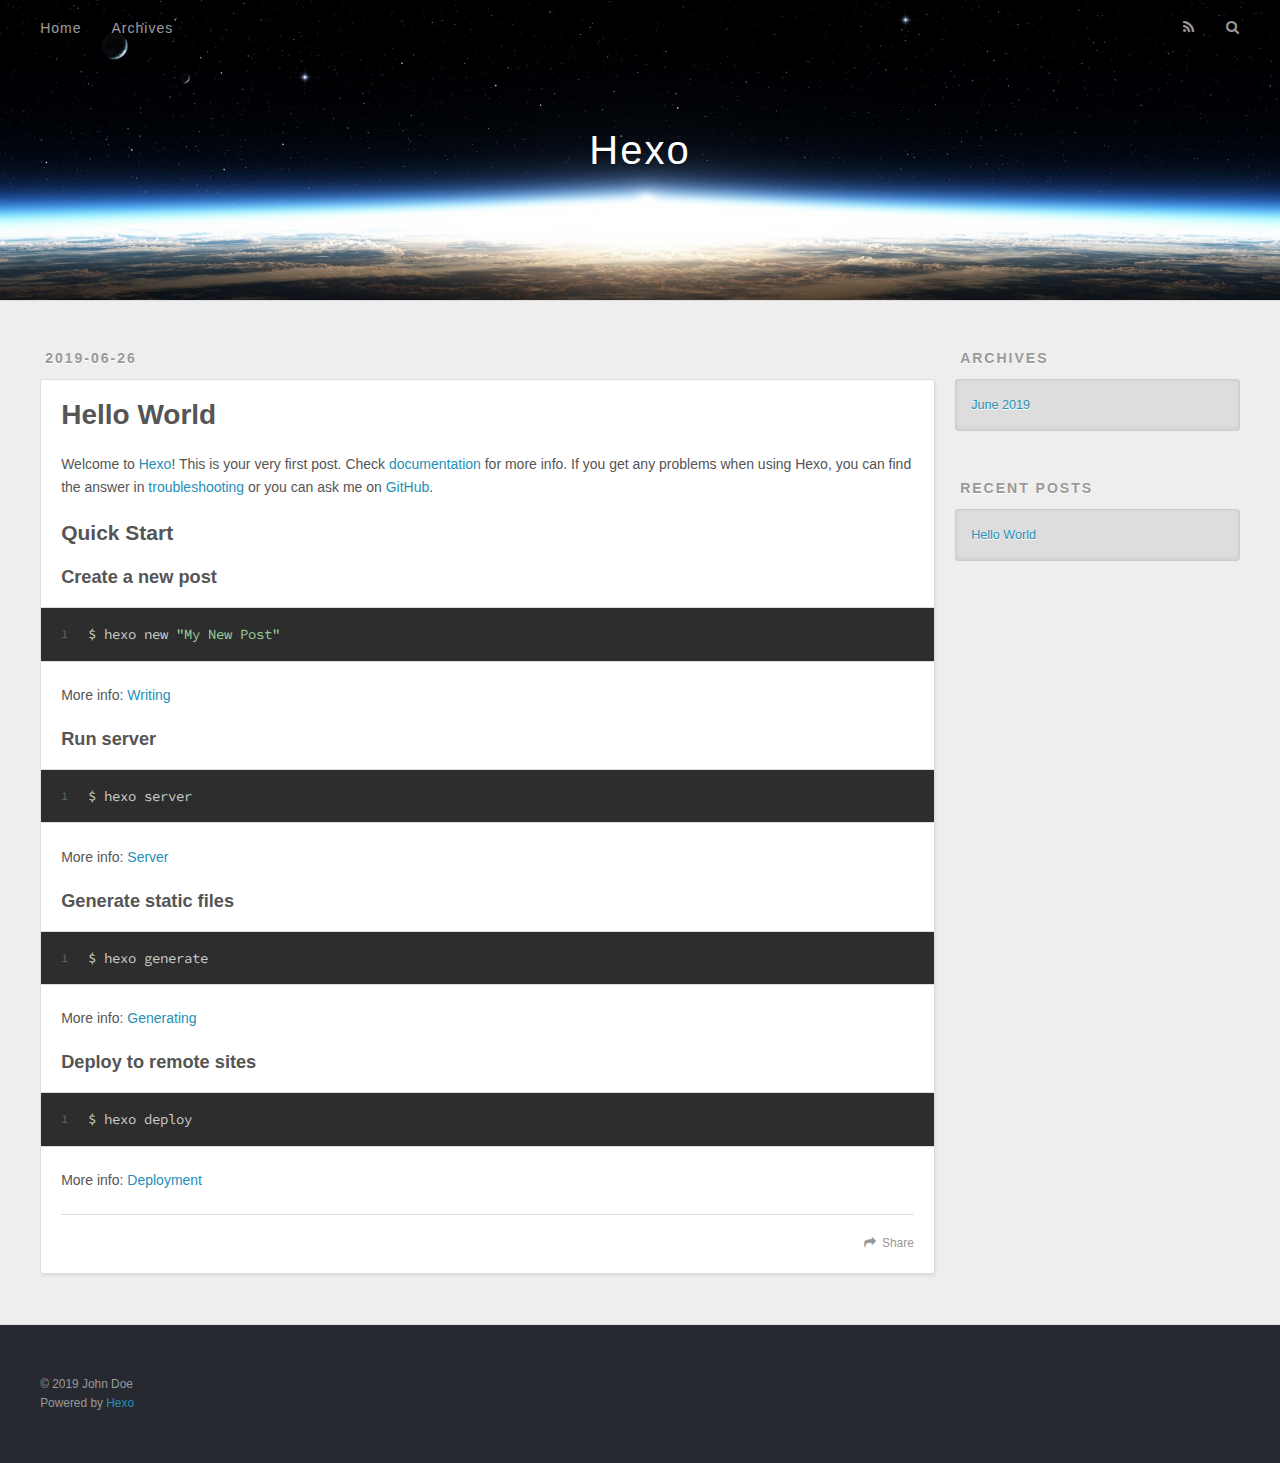
==== index.html @ 4a3d3d42 "Site updated: 2019-06-26 21:22:18" ====
<!DOCTYPE html>
<html>
<head><meta name="generator" content="Hexo 3.9.0">
  <meta charset="utf-8">
  

  
  <title>Hexo</title>
  <meta name="viewport" content="width=device-width, initial-scale=1, maximum-scale=1">
  <meta property="og:type" content="website">
<meta property="og:title" content="Hexo">
<meta property="og:url" content="http://yoursite.com/index.html">
<meta property="og:site_name" content="Hexo">
<meta property="og:locale" content="default">
<meta name="twitter:card" content="summary">
<meta name="twitter:title" content="Hexo">
  
    <link rel="alternate" href="/atom.xml" title="Hexo" type="application/atom+xml">
  
  
    <link rel="icon" href="/favicon.png">
  
  
    <link href="//fonts.googleapis.com/css?family=Source+Code+Pro" rel="stylesheet" type="text/css">
  
  <link rel="stylesheet" href="/css/style.css">
</head>
</html>
<body>
  <div id="container">
    <div id="wrap">
      <header id="header">
  <div id="banner"></div>
  <div id="header-outer" class="outer">
    <div id="header-title" class="inner">
      <h1 id="logo-wrap">
        <a href="/" id="logo">Hexo</a>
      </h1>
      
    </div>
    <div id="header-inner" class="inner">
      <nav id="main-nav">
        <a id="main-nav-toggle" class="nav-icon"></a>
        
          <a class="main-nav-link" href="/">Home</a>
        
          <a class="main-nav-link" href="/archives">Archives</a>
        
      </nav>
      <nav id="sub-nav">
        
          <a id="nav-rss-link" class="nav-icon" href="/atom.xml" title="RSS Feed"></a>
        
        <a id="nav-search-btn" class="nav-icon" title="Search"></a>
      </nav>
      <div id="search-form-wrap">
        <form action="//google.com/search" method="get" accept-charset="UTF-8" class="search-form"><input type="search" name="q" class="search-form-input" placeholder="Search"><button type="submit" class="search-form-submit">&#xF002;</button><input type="hidden" name="sitesearch" value="http://yoursite.com"></form>
      </div>
    </div>
  </div>
</header>
      <div class="outer">
        <section id="main">
  
    <article id="post-hello-world" class="article article-type-post" itemscope itemprop="blogPost">
  <div class="article-meta">
    <a href="/2019/06/26/hello-world/" class="article-date">
  <time datetime="2019-06-26T13:00:35.661Z" itemprop="datePublished">2019-06-26</time>
</a>
    
  </div>
  <div class="article-inner">
    
    
      <header class="article-header">
        
  
    <h1 itemprop="name">
      <a class="article-title" href="/2019/06/26/hello-world/">Hello World</a>
    </h1>
  

      </header>
    
    <div class="article-entry" itemprop="articleBody">
      
        <p>Welcome to <a href="https://hexo.io/" target="_blank" rel="noopener">Hexo</a>! This is your very first post. Check <a href="https://hexo.io/docs/" target="_blank" rel="noopener">documentation</a> for more info. If you get any problems when using Hexo, you can find the answer in <a href="https://hexo.io/docs/troubleshooting.html" target="_blank" rel="noopener">troubleshooting</a> or you can ask me on <a href="https://github.com/hexojs/hexo/issues" target="_blank" rel="noopener">GitHub</a>.</p>
<h2 id="Quick-Start"><a href="#Quick-Start" class="headerlink" title="Quick Start"></a>Quick Start</h2><h3 id="Create-a-new-post"><a href="#Create-a-new-post" class="headerlink" title="Create a new post"></a>Create a new post</h3><figure class="highlight bash"><table><tr><td class="gutter"><pre><span class="line">1</span><br></pre></td><td class="code"><pre><span class="line">$ hexo new <span class="string">"My New Post"</span></span><br></pre></td></tr></table></figure>

<p>More info: <a href="https://hexo.io/docs/writing.html" target="_blank" rel="noopener">Writing</a></p>
<h3 id="Run-server"><a href="#Run-server" class="headerlink" title="Run server"></a>Run server</h3><figure class="highlight bash"><table><tr><td class="gutter"><pre><span class="line">1</span><br></pre></td><td class="code"><pre><span class="line">$ hexo server</span><br></pre></td></tr></table></figure>

<p>More info: <a href="https://hexo.io/docs/server.html" target="_blank" rel="noopener">Server</a></p>
<h3 id="Generate-static-files"><a href="#Generate-static-files" class="headerlink" title="Generate static files"></a>Generate static files</h3><figure class="highlight bash"><table><tr><td class="gutter"><pre><span class="line">1</span><br></pre></td><td class="code"><pre><span class="line">$ hexo generate</span><br></pre></td></tr></table></figure>

<p>More info: <a href="https://hexo.io/docs/generating.html" target="_blank" rel="noopener">Generating</a></p>
<h3 id="Deploy-to-remote-sites"><a href="#Deploy-to-remote-sites" class="headerlink" title="Deploy to remote sites"></a>Deploy to remote sites</h3><figure class="highlight bash"><table><tr><td class="gutter"><pre><span class="line">1</span><br></pre></td><td class="code"><pre><span class="line">$ hexo deploy</span><br></pre></td></tr></table></figure>

<p>More info: <a href="https://hexo.io/docs/deployment.html" target="_blank" rel="noopener">Deployment</a></p>

      
    </div>
    <footer class="article-footer">
      <a data-url="http://yoursite.com/2019/06/26/hello-world/" data-id="cjxd935fo0000honh0cl2he5b" class="article-share-link">Share</a>
      
      
    </footer>
  </div>
  
</article>


  


</section>
        
          <aside id="sidebar">
  
    

  
    

  
    
  
    
  <div class="widget-wrap">
    <h3 class="widget-title">Archives</h3>
    <div class="widget">
      <ul class="archive-list"><li class="archive-list-item"><a class="archive-list-link" href="/archives/2019/06/">June 2019</a></li></ul>
    </div>
  </div>


  
    
  <div class="widget-wrap">
    <h3 class="widget-title">Recent Posts</h3>
    <div class="widget">
      <ul>
        
          <li>
            <a href="/2019/06/26/hello-world/">Hello World</a>
          </li>
        
      </ul>
    </div>
  </div>

  
</aside>
        
      </div>
      <footer id="footer">
  
  <div class="outer">
    <div id="footer-info" class="inner">
      &copy; 2019 John Doe<br>
      Powered by <a href="http://hexo.io/" target="_blank">Hexo</a>
    </div>
  </div>
</footer>
    </div>
    <nav id="mobile-nav">
  
    <a href="/" class="mobile-nav-link">Home</a>
  
    <a href="/archives" class="mobile-nav-link">Archives</a>
  
</nav>
    

<script src="//ajax.googleapis.com/ajax/libs/jquery/2.0.3/jquery.min.js"></script>


  <link rel="stylesheet" href="/fancybox/jquery.fancybox.css">
  <script src="/fancybox/jquery.fancybox.pack.js"></script>


<script src="/js/script.js"></script>



  </div>
</body>
</html>
---- css/style.css ----
body {
  width: 100%;
}
body:before,
body:after {
  content: "";
  display: table;
}
body:after {
  clear: both;
}
html,
body,
div,
span,
applet,
object,
iframe,
h1,
h2,
h3,
h4,
h5,
h6,
p,
blockquote,
pre,
a,
abbr,
acronym,
address,
big,
cite,
code,
del,
dfn,
em,
img,
ins,
kbd,
q,
s,
samp,
small,
strike,
strong,
sub,
sup,
tt,
var,
dl,
dt,
dd,
ol,
ul,
li,
fieldset,
form,
label,
legend,
table,
caption,
tbody,
tfoot,
thead,
tr,
th,
td {
  margin: 0;
  padding: 0;
  border: 0;
  outline: 0;
  font-weight: inherit;
  font-style: inherit;
  font-family: inherit;
  font-size: 100%;
  vertical-align: baseline;
}
body {
  line-height: 1;
  color: #000;
  background: #fff;
}
ol,
ul {
  list-style: none;
}
table {
  border-collapse: separate;
  border-spacing: 0;
  vertical-align: middle;
}
caption,
th,
td {
  text-align: left;
  font-weight: normal;
  vertical-align: middle;
}
a img {
  border: none;
}
input,
button {
  margin: 0;
  padding: 0;
}
input::-moz-focus-inner,
button::-moz-focus-inner {
  border: 0;
  padding: 0;
}
@font-face {
  font-family: FontAwesome;
  font-style: normal;
  font-weight: normal;
  src: url("fonts/fontawesome-webfont.eot?v=#4.0.3");
  src: url("fonts/fontawesome-webfont.eot?#iefix&v=#4.0.3") format("embedded-opentype"), url("fonts/fontawesome-webfont.woff?v=#4.0.3") format("woff"), url("fonts/fontawesome-webfont.ttf?v=#4.0.3") format("truetype"), url("fonts/fontawesome-webfont.svg#fontawesomeregular?v=#4.0.3") format("svg");
}
html,
body,
#container {
  height: 100%;
}
body {
  background: #eee;
  font: 14px -apple-system, BlinkMacSystemFont, "Segoe UI", "Roboto", "Oxygen", "Ubuntu", "Cantarell", "Fira Sans", "Droid Sans", "Helvetica Neue", sans-serif;
  -webkit-text-size-adjust: 100%;
}
.outer {
  max-width: 1220px;
  margin: 0 auto;
  padding: 0 20px;
}
.outer:before,
.outer:after {
  content: "";
  display: table;
}
.outer:after {
  clear: both;
}
.inner {
  display: inline;
  float: left;
  width: 98.33333333333333%;
  margin: 0 0.833333333333333%;
}
.left,
.alignleft {
  float: left;
}
.right,
.alignright {
  float: right;
}
.clear {
  clear: both;
}
#container {
  position: relative;
}
.mobile-nav-on {
  overflow: hidden;
}
#wrap {
  height: 100%;
  width: 100%;
  position: absolute;
  top: 0;
  left: 0;
  -webkit-transition: 0.2s ease-out;
  -moz-transition: 0.2s ease-out;
  -ms-transition: 0.2s ease-out;
  transition: 0.2s ease-out;
  z-index: 1;
  background: #eee;
}
.mobile-nav-on #wrap {
  left: 280px;
}
@media screen and (min-width: 768px) {
  #main {
    display: inline;
    float: left;
    width: 73.33333333333333%;
    margin: 0 0.833333333333333%;
  }
}
.article-date,
.article-category-link,
.archive-year,
.widget-title {
  text-decoration: none;
  text-transform: uppercase;
  letter-spacing: 2px;
  color: #999;
  margin-bottom: 1em;
  margin-left: 5px;
  line-height: 1em;
  text-shadow: 0 1px #fff;
  font-weight: bold;
}
.article-inner,
.archive-article-inner {
  background: #fff;
  -webkit-box-shadow: 1px 2px 3px #ddd;
  box-shadow: 1px 2px 3px #ddd;
  border: 1px solid #ddd;
  border-radius: 3px;
}
.article-entry h1,
.widget h1 {
  font-size: 2em;
}
.article-entry h2,
.widget h2 {
  font-size: 1.5em;
}
.article-entry h3,
.widget h3 {
  font-size: 1.3em;
}
.article-entry h4,
.widget h4 {
  font-size: 1.2em;
}
.article-entry h5,
.widget h5 {
  font-size: 1em;
}
.article-entry h6,
.widget h6 {
  font-size: 1em;
  color: #999;
}
.article-entry hr,
.widget hr {
  border: 1px dashed #ddd;
}
.article-entry strong,
.widget strong {
  font-weight: bold;
}
.article-entry em,
.widget em,
.article-entry cite,
.widget cite {
  font-style: italic;
}
.article-entry sup,
.widget sup,
.article-entry sub,
.widget sub {
  font-size: 0.75em;
  line-height: 0;
  position: relative;
  vertical-align: baseline;
}
.article-entry sup,
.widget sup {
  top: -0.5em;
}
.article-entry sub,
.widget sub {
  bottom: -0.2em;
}
.article-entry small,
.widget small {
  font-size: 0.85em;
}
.article-entry acronym,
.widget acronym,
.article-entry abbr,
.widget abbr {
  border-bottom: 1px dotted;
}
.article-entry ul,
.widget ul,
.article-entry ol,
.widget ol,
.article-entry dl,
.widget dl {
  margin: 0 20px;
  line-height: 1.6em;
}
.article-entry ul ul,
.widget ul ul,
.article-entry ol ul,
.widget ol ul,
.article-entry ul ol,
.widget ul ol,
.article-entry ol ol,
.widget ol ol {
  margin-top: 0;
  margin-bottom: 0;
}
.article-entry ul,
.widget ul {
  list-style: disc;
}
.article-entry ol,
.widget ol {
  list-style: decimal;
}
.article-entry dt,
.widget dt {
  font-weight: bold;
}
#header {
  height: 300px;
  position: relative;
  border-bottom: 1px solid #ddd;
}
#header:before,
#header:after {
  content: "";
  position: absolute;
  left: 0;
  right: 0;
  height: 40px;
}
#header:before {
  top: 0;
  background: -webkit-linear-gradient(rgba(0,0,0,0.2), transparent);
  background: -moz-linear-gradient(rgba(0,0,0,0.2), transparent);
  background: -ms-linear-gradient(rgba(0,0,0,0.2), transparent);
  background: linear-gradient(rgba(0,0,0,0.2), transparent);
}
#header:after {
  bottom: 0;
  background: -webkit-linear-gradient(transparent, rgba(0,0,0,0.2));
  background: -moz-linear-gradient(transparent, rgba(0,0,0,0.2));
  background: -ms-linear-gradient(transparent, rgba(0,0,0,0.2));
  background: linear-gradient(transparent, rgba(0,0,0,0.2));
}
#header-outer {
  height: 100%;
  position: relative;
}
#header-inner {
  position: relative;
  overflow: hidden;
}
#banner {
  position: absolute;
  top: 0;
  left: 0;
  width: 100%;
  height: 100%;
  background: url("images/banner.jpg") center #000;
  -webkit-background-size: cover;
  -moz-background-size: cover;
  background-size: cover;
  z-index: -1;
}
#header-title {
  text-align: center;
  height: 40px;
  position: absolute;
  top: 50%;
  left: 0;
  margin-top: -20px;
}
#logo,
#subtitle {
  text-decoration: none;
  color: #fff;
  font-weight: 300;
  text-shadow: 0 1px 4px rgba(0,0,0,0.3);
}
#logo {
  font-size: 40px;
  line-height: 40px;
  letter-spacing: 2px;
}
#subtitle {
  font-size: 16px;
  line-height: 16px;
  letter-spacing: 1px;
}
#subtitle-wrap {
  margin-top: 16px;
}
#main-nav {
  float: left;
  margin-left: -15px;
}
.nav-icon,
.main-nav-link {
  float: left;
  color: #fff;
  opacity: 0.6;
  text-decoration: none;
  text-shadow: 0 1px rgba(0,0,0,0.2);
  -webkit-transition: opacity 0.2s;
  -moz-transition: opacity 0.2s;
  -ms-transition: opacity 0.2s;
  transition: opacity 0.2s;
  display: block;
  padding: 20px 15px;
}
.nav-icon:hover,
.main-nav-link:hover {
  opacity: 1;
}
.nav-icon {
  font-family: FontAwesome;
  text-align: center;
  font-size: 14px;
  width: 14px;
  height: 14px;
  padding: 20px 15px;
  position: relative;
  cursor: pointer;
}
.main-nav-link {
  font-weight: 300;
  letter-spacing: 1px;
}
@media screen and (max-width: 479px) {
  .main-nav-link {
    display: none;
  }
}
#main-nav-toggle {
  display: none;
}
#main-nav-toggle:before {
  content: "\f0c9";
}
@media screen and (max-width: 479px) {
  #main-nav-toggle {
    display: block;
  }
}
#sub-nav {
  float: right;
  margin-right: -15px;
}
#nav-rss-link:before {
  content: "\f09e";
}
#nav-search-btn:before {
  content: "\f002";
}
#search-form-wrap {
  position: absolute;
  top: 15px;
  width: 150px;
  height: 30px;
  right: -150px;
  opacity: 0;
  -webkit-transition: 0.2s ease-out;
  -moz-transition: 0.2s ease-out;
  -ms-transition: 0.2s ease-out;
  transition: 0.2s ease-out;
}
#search-form-wrap.on {
  opacity: 1;
  right: 0;
}
@media screen and (max-width: 479px) {
  #search-form-wrap {
    width: 100%;
    right: -100%;
  }
}
.search-form {
  position: absolute;
  top: 0;
  left: 0;
  right: 0;
  background: #fff;
  padding: 5px 15px;
  border-radius: 15px;
  -webkit-box-shadow: 0 0 10px rgba(0,0,0,0.3);
  box-shadow: 0 0 10px rgba(0,0,0,0.3);
}
.search-form-input {
  border: none;
  background: none;
  color: #555;
  width: 100%;
  font: 13px -apple-system, BlinkMacSystemFont, "Segoe UI", "Roboto", "Oxygen", "Ubuntu", "Cantarell", "Fira Sans", "Droid Sans", "Helvetica Neue", sans-serif;
  outline: none;
}
.search-form-input::-webkit-search-results-decoration,
.search-form-input::-webkit-search-cancel-button {
  -webkit-appearance: none;
}
.search-form-submit {
  position: absolute;
  top: 50%;
  right: 10px;
  margin-top: -7px;
  font: 13px FontAwesome;
  border: none;
  background: none;
  color: #bbb;
  cursor: pointer;
}
.search-form-submit:hover,
.search-form-submit:focus {
  color: #777;
}
.article {
  margin: 50px 0;
}
.article-inner {
  overflow: hidden;
}
.article-meta:before,
.article-meta:after {
  content: "";
  display: table;
}
.article-meta:after {
  clear: both;
}
.article-date {
  float: left;
}
.article-category {
  float: left;
  line-height: 1em;
  color: #ccc;
  text-shadow: 0 1px #fff;
  margin-left: 8px;
}
.article-category:before {
  content: "\2022";
}
.article-category-link {
  margin: 0 12px 1em;
}
.article-header {
  padding: 20px 20px 0;
}
.article-title {
  text-decoration: none;
  font-size: 2em;
  font-weight: bold;
  color: #555;
  line-height: 1.1em;
  -webkit-transition: color 0.2s;
  -moz-transition: color 0.2s;
  -ms-transition: color 0.2s;
  transition: color 0.2s;
}
a.article-title:hover {
  color: #258fb8;
}
.article-entry {
  color: #555;
  padding: 0 20px;
}
.article-entry:before,
.article-entry:after {
  content: "";
  display: table;
}
.article-entry:after {
  clear: both;
}
.article-entry p,
.article-entry table {
  line-height: 1.6em;
  margin: 1.6em 0;
}
.article-entry h1,
.article-entry h2,
.article-entry h3,
.article-entry h4,
.article-entry h5,
.article-entry h6 {
  font-weight: bold;
}
.article-entry h1,
.article-entry h2,
.article-entry h3,
.article-entry h4,
.article-entry h5,
.article-entry h6 {
  line-height: 1.1em;
  margin: 1.1em 0;
}
.article-entry a {
  color: #258fb8;
  text-decoration: none;
}
.article-entry a:hover {
  text-decoration: underline;
}
.article-entry ul,
.article-entry ol,
.article-entry dl {
  margin-top: 1.6em;
  margin-bottom: 1.6em;
}
.article-entry img,
.article-entry video {
  max-width: 100%;
  height: auto;
  display: block;
  margin: auto;
}
.article-entry iframe {
  border: none;
}
.article-entry table {
  width: 100%;
  border-collapse: collapse;
  border-spacing: 0;
}
.article-entry th {
  font-weight: bold;
  border-bottom: 3px solid #ddd;
  padding-bottom: 0.5em;
}
.article-entry td {
  border-bottom: 1px solid #ddd;
  padding: 10px 0;
}
.article-entry blockquote {
  font-family: Georgia, "Times New Roman", serif;
  font-size: 1.4em;
  margin: 1.6em 20px;
  text-align: center;
}
.article-entry blockquote footer {
  font-size: 14px;
  margin: 1.6em 0;
  font-family: -apple-system, BlinkMacSystemFont, "Segoe UI", "Roboto", "Oxygen", "Ubuntu", "Cantarell", "Fira Sans", "Droid Sans", "Helvetica Neue", sans-serif;
}
.article-entry blockquote footer cite:before {
  content: "—";
  padding: 0 0.5em;
}
.article-entry .pullquote {
  text-align: left;
  width: 45%;
  margin: 0;
}
.article-entry .pullquote.left {
  margin-left: 0.5em;
  margin-right: 1em;
}
.article-entry .pullquote.right {
  margin-right: 0.5em;
  margin-left: 1em;
}
.article-entry .caption {
  color: #999;
  display: block;
  font-size: 0.9em;
  margin-top: 0.5em;
  position: relative;
  text-align: center;
}
.article-entry .video-container {
  position: relative;
  padding-top: 56.25%;
  height: 0;
  overflow: hidden;
}
.article-entry .video-container iframe,
.article-entry .video-container object,
.article-entry .video-container embed {
  position: absolute;
  top: 0;
  left: 0;
  width: 100%;
  height: 100%;
  margin-top: 0;
}
.article-more-link a {
  display: inline-block;
  line-height: 1em;
  padding: 6px 15px;
  border-radius: 15px;
  background: #eee;
  color: #999;
  text-shadow: 0 1px #fff;
  text-decoration: none;
}
.article-more-link a:hover {
  background: #258fb8;
  color: #fff;
  text-decoration: none;
  text-shadow: 0 1px #1e7293;
}
.article-footer {
  font-size: 0.85em;
  line-height: 1.6em;
  border-top: 1px solid #ddd;
  padding-top: 1.6em;
  margin: 0 20px 20px;
}
.article-footer:before,
.article-footer:after {
  content: "";
  display: table;
}
.article-footer:after {
  clear: both;
}
.article-footer a {
  color: #999;
  text-decoration: none;
}
.article-footer a:hover {
  color: #555;
}
.article-tag-list-item {
  float: left;
  margin-right: 10px;
}
.article-tag-list-link:before {
  content: "#";
}
.article-comment-link {
  float: right;
}
.article-comment-link:before {
  content: "\f075";
  font-family: FontAwesome;
  padding-right: 8px;
}
.article-share-link {
  cursor: pointer;
  float: right;
  margin-left: 20px;
}
.article-share-link:before {
  content: "\f064";
  font-family: FontAwesome;
  padding-right: 6px;
}
#article-nav {
  position: relative;
}
#article-nav:before,
#article-nav:after {
  content: "";
  display: table;
}
#article-nav:after {
  clear: both;
}
@media screen and (min-width: 768px) {
  #article-nav {
    margin: 50px 0;
  }
  #article-nav:before {
    width: 8px;
    height: 8px;
    position: absolute;
    top: 50%;
    left: 50%;
    margin-top: -4px;
    margin-left: -4px;
    content: "";
    border-radius: 50%;
    background: #ddd;
    -webkit-box-shadow: 0 1px 2px #fff;
    box-shadow: 0 1px 2px #fff;
  }
}
.article-nav-link-wrap {
  text-decoration: none;
  text-shadow: 0 1px #fff;
  color: #999;
  -webkit-box-sizing: border-box;
  -moz-box-sizing: border-box;
  box-sizing: border-box;
  margin-top: 50px;
  text-align: center;
  display: block;
}
.article-nav-link-wrap:hover {
  color: #555;
}
@media screen and (min-width: 768px) {
  .article-nav-link-wrap {
    width: 50%;
    margin-top: 0;
  }
}
@media screen and (min-width: 768px) {
  #article-nav-newer {
    float: left;
    text-align: right;
    padding-right: 20px;
  }
}
@media screen and (min-width: 768px) {
  #article-nav-older {
    float: right;
    text-align: left;
    padding-left: 20px;
  }
}
.article-nav-caption {
  text-transform: uppercase;
  letter-spacing: 2px;
  color: #ddd;
  line-height: 1em;
  font-weight: bold;
}
#article-nav-newer .article-nav-caption {
  margin-right: -2px;
}
.article-nav-title {
  font-size: 0.85em;
  line-height: 1.6em;
  margin-top: 0.5em;
}
.article-share-box {
  position: absolute;
  display: none;
  background: #fff;
  -webkit-box-shadow: 1px 2px 10px rgba(0,0,0,0.2);
  box-shadow: 1px 2px 10px rgba(0,0,0,0.2);
  border-radius: 3px;
  margin-left: -145px;
  overflow: hidden;
  z-index: 1;
}
.article-share-box.on {
  display: block;
}
.article-share-input {
  width: 100%;
  background: none;
  -webkit-box-sizing: border-box;
  -moz-box-sizing: border-box;
  box-sizing: border-box;
  font: 14px -apple-system, BlinkMacSystemFont, "Segoe UI", "Roboto", "Oxygen", "Ubuntu", "Cantarell", "Fira Sans", "Droid Sans", "Helvetica Neue", sans-serif;
  padding: 0 15px;
  color: #555;
  outline: none;
  border: 1px solid #ddd;
  border-radius: 3px 3px 0 0;
  height: 36px;
  line-height: 36px;
}
.article-share-links {
  background: #eee;
}
.article-share-links:before,
.article-share-links:after {
  content: "";
  display: table;
}
.article-share-links:after {
  clear: both;
}
.article-share-twitter,
.article-share-facebook,
.article-share-pinterest,
.article-share-google {
  width: 50px;
  height: 36px;
  display: block;
  float: left;
  position: relative;
  color: #999;
  text-shadow: 0 1px #fff;
}
.article-share-twitter:before,
.article-share-facebook:before,
.article-share-pinterest:before,
.article-share-google:before {
  font-size: 20px;
  font-family: FontAwesome;
  width: 20px;
  height: 20px;
  position: absolute;
  top: 50%;
  left: 50%;
  margin-top: -10px;
  margin-left: -10px;
  text-align: center;
}
.article-share-twitter:hover,
.article-share-facebook:hover,
.article-share-pinterest:hover,
.article-share-google:hover {
  color: #fff;
}
.article-share-twitter:before {
  content: "\f099";
}
.article-share-twitter:hover {
  background: #00aced;
  text-shadow: 0 1px #008abe;
}
.article-share-facebook:before {
  content: "\f09a";
}
.article-share-facebook:hover {
  background: #3b5998;
  text-shadow: 0 1px #2f477a;
}
.article-share-pinterest:before {
  content: "\f0d2";
}
.article-share-pinterest:hover {
  background: #cb2027;
  text-shadow: 0 1px #a21a1f;
}
.article-share-google:before {
  content: "\f0d5";
}
.article-share-google:hover {
  background: #dd4b39;
  text-shadow: 0 1px #be3221;
}
.article-gallery {
  background: #000;
  position: relative;
}
.article-gallery-photos {
  position: relative;
  overflow: hidden;
}
.article-gallery-img {
  display: none;
  max-width: 100%;
}
.article-gallery-img:first-child {
  display: block;
}
.article-gallery-img.loaded {
  position: absolute;
  display: block;
}
.article-gallery-img img {
  display: block;
  max-width: 100%;
  margin: 0 auto;
}
#comments {
  background: #fff;
  -webkit-box-shadow: 1px 2px 3px #ddd;
  box-shadow: 1px 2px 3px #ddd;
  padding: 20px;
  border: 1px solid #ddd;
  border-radius: 3px;
  margin: 50px 0;
}
#comments a {
  color: #258fb8;
}
.archives-wrap {
  margin: 50px 0;
}
.archives:before,
.archives:after {
  content: "";
  display: table;
}
.archives:after {
  clear: both;
}
.archive-year-wrap {
  margin-bottom: 1em;
}
.archives {
  -webkit-column-gap: 10px;
  -moz-column-gap: 10px;
  column-gap: 10px;
}
@media screen and (min-width: 480px) and (max-width: 767px) {
  .archives {
    -webkit-column-count: 2;
    -moz-column-count: 2;
    column-count: 2;
  }
}
@media screen and (min-width: 768px) {
  .archives {
    -webkit-column-count: 3;
    -moz-column-count: 3;
    column-count: 3;
  }
}
.archive-article {
  -webkit-column-break-inside: avoid;
  page-break-inside: avoid;
  overflow: hidden;
  break-inside: avoid-column;
}
.archive-article-inner {
  padding: 10px;
  margin-bottom: 15px;
}
.archive-article-title {
  text-decoration: none;
  font-weight: bold;
  color: #555;
  -webkit-transition: color 0.2s;
  -moz-transition: color 0.2s;
  -ms-transition: color 0.2s;
  transition: color 0.2s;
  line-height: 1.6em;
}
.archive-article-title:hover {
  color: #258fb8;
}
.archive-article-footer {
  margin-top: 1em;
}
.archive-article-date {
  color: #999;
  text-decoration: none;
  font-size: 0.85em;
  line-height: 1em;
  margin-bottom: 0.5em;
  display: block;
}
#page-nav {
  margin: 50px auto;
  background: #fff;
  -webkit-box-shadow: 1px 2px 3px #ddd;
  box-shadow: 1px 2px 3px #ddd;
  border: 1px solid #ddd;
  border-radius: 3px;
  text-align: center;
  color: #999;
  overflow: hidden;
}
#page-nav:before,
#page-nav:after {
  content: "";
  display: table;
}
#page-nav:after {
  clear: both;
}
#page-nav a,
#page-nav span {
  padding: 10px 20px;
  line-height: 1;
  height: 2ex;
}
#page-nav a {
  color: #999;
  text-decoration: none;
}
#page-nav a:hover {
  background: #999;
  color: #fff;
}
#page-nav .prev {
  float: left;
}
#page-nav .next {
  float: right;
}
#page-nav .page-number {
  display: inline-block;
}
@media screen and (max-width: 479px) {
  #page-nav .page-number {
    display: none;
  }
}
#page-nav .current {
  color: #555;
  font-weight: bold;
}
#page-nav .space {
  color: #ddd;
}
#footer {
  background: #262a30;
  padding: 50px 0;
  border-top: 1px solid #ddd;
  color: #999;
}
#footer a {
  color: #258fb8;
  text-decoration: none;
}
#footer a:hover {
  text-decoration: underline;
}
#footer-info {
  line-height: 1.6em;
  font-size: 0.85em;
}
.article-entry pre,
.article-entry .highlight {
  background: #2d2d2d;
  margin: 0 -20px;
  padding: 15px 20px;
  border-style: solid;
  border-color: #ddd;
  border-width: 1px 0;
  overflow: auto;
  color: #ccc;
  line-height: 22.400000000000002px;
}
.article-entry .highlight .gutter pre,
.article-entry .gist .gist-file .gist-data .line-numbers {
  color: #666;
  font-size: 0.85em;
}
.article-entry pre,
.article-entry code {
  font-family: "Source Code Pro", Consolas, Monaco, Menlo, Consolas, monospace;
}
.article-entry code {
  background: #eee;
  text-shadow: 0 1px #fff;
  padding: 0 0.3em;
}
.article-entry pre code {
  background: none;
  text-shadow: none;
  padding: 0;
}
.article-entry .highlight pre {
  border: none;
  margin: 0;
  padding: 0;
}
.article-entry .highlight table {
  margin: 0;
  width: auto;
}
.article-entry .highlight td {
  border: none;
  padding: 0;
}
.article-entry .highlight figcaption {
  font-size: 0.85em;
  color: #999;
  line-height: 1em;
  margin-bottom: 1em;
}
.article-entry .highlight figcaption:before,
.article-entry .highlight figcaption:after {
  content: "";
  display: table;
}
.article-entry .highlight figcaption:after {
  clear: both;
}
.article-entry .highlight figcaption a {
  float: right;
}
.article-entry .highlight .gutter pre {
  text-align: right;
  padding-right: 20px;
}
.article-entry .highlight .line {
  height: 22.400000000000002px;
}
.article-entry .highlight .line.marked {
  background: #515151;
}
.article-entry .gist {
  margin: 0 -20px;
  border-style: solid;
  border-color: #ddd;
  border-width: 1px 0;
  background: #2d2d2d;
  padding: 15px 20px 15px 0;
}
.article-entry .gist .gist-file {
  border: none;
  font-family: "Source Code Pro", Consolas, Monaco, Menlo, Consolas, monospace;
  margin: 0;
}
.article-entry .gist .gist-file .gist-data {
  background: none;
  border: none;
}
.article-entry .gist .gist-file .gist-data .line-numbers {
  background: none;
  border: none;
  padding: 0 20px 0 0;
}
.article-entry .gist .gist-file .gist-data .line-data {
  padding: 0 !important;
}
.article-entry .gist .gist-file .highlight {
  margin: 0;
  padding: 0;
  border: none;
}
.article-entry .gist .gist-file .gist-meta {
  background: #2d2d2d;
  color: #999;
  font: 0.85em -apple-system, BlinkMacSystemFont, "Segoe UI", "Roboto", "Oxygen", "Ubuntu", "Cantarell", "Fira Sans", "Droid Sans", "Helvetica Neue", sans-serif;
  text-shadow: 0 0;
  padding: 0;
  margin-top: 1em;
  margin-left: 20px;
}
.article-entry .gist .gist-file .gist-meta a {
  color: #258fb8;
  font-weight: normal;
}
.article-entry .gist .gist-file .gist-meta a:hover {
  text-decoration: underline;
}
pre .comment,
pre .title {
  color: #999;
}
pre .variable,
pre .attribute,
pre .tag,
pre .regexp,
pre .ruby .constant,
pre .xml .tag .title,
pre .xml .pi,
pre .xml .doctype,
pre .html .doctype,
pre .css .id,
pre .css .class,
pre .css .pseudo {
  color: #f2777a;
}
pre .number,
pre .preprocessor,
pre .built_in,
pre .literal,
pre .params,
pre .constant {
  color: #f99157;
}
pre .class,
pre .ruby .class .title,
pre .css .rules .attribute {
  color: #9c9;
}
pre .string,
pre .value,
pre .inheritance,
pre .header,
pre .ruby .symbol,
pre .xml .cdata {
  color: #9c9;
}
pre .css .hexcolor {
  color: #6cc;
}
pre .function,
pre .python .decorator,
pre .python .title,
pre .ruby .function .title,
pre .ruby .title .keyword,
pre .perl .sub,
pre .javascript .title,
pre .coffeescript .title {
  color: #69c;
}
pre .keyword,
pre .javascript .function {
  color: #c9c;
}
@media screen and (max-width: 479px) {
  #mobile-nav {
    position: absolute;
    top: 0;
    left: 0;
    width: 280px;
    height: 100%;
    background: #191919;
    border-right: 1px solid #fff;
  }
}
@media screen and (max-width: 479px) {
  .mobile-nav-link {
    display: block;
    color: #999;
    text-decoration: none;
    padding: 15px 20px;
    font-weight: bold;
  }
  .mobile-nav-link:hover {
    color: #fff;
  }
}
@media screen and (min-width: 768px) {
  #sidebar {
    display: inline;
    float: left;
    width: 23.333333333333332%;
    margin: 0 0.833333333333333%;
  }
}
.widget-wrap {
  margin: 50px 0;
}
.widget {
  color: #777;
  text-shadow: 0 1px #fff;
  background: #ddd;
  -webkit-box-shadow: 0 -1px 4px #ccc inset;
  box-shadow: 0 -1px 4px #ccc inset;
  border: 1px solid #ccc;
  padding: 15px;
  border-radius: 3px;
}
.widget a {
  color: #258fb8;
  text-decoration: none;
}
.widget a:hover {
  text-decoration: underline;
}
.widget ul ul,
.widget ol ul,
.widget dl ul,
.widget ul ol,
.widget ol ol,
.widget dl ol,
.widget ul dl,
.widget ol dl,
.widget dl dl {
  margin-left: 15px;
  list-style: disc;
}
.widget {
  line-height: 1.6em;
  word-wrap: break-word;
  font-size: 0.9em;
}
.widget ul,
.widget ol {
  list-style: none;
  margin: 0;
}
.widget ul ul,
.widget ol ul,
.widget ul ol,
.widget ol ol {
  margin: 0 20px;
}
.widget ul ul,
.widget ol ul {
  list-style: disc;
}
.widget ul ol,
.widget ol ol {
  list-style: decimal;
}
.category-list-count,
.tag-list-count,
.archive-list-count {
  padding-left: 5px;
  color: #999;
  font-size: 0.85em;
}
.category-list-count:before,
.tag-list-count:before,
.archive-list-count:before {
  content: "(";
}
.category-list-count:after,
.tag-list-count:after,
.archive-list-count:after {
  content: ")";
}
.tagcloud a {
  margin-right: 5px;
  display: inline-block;
}
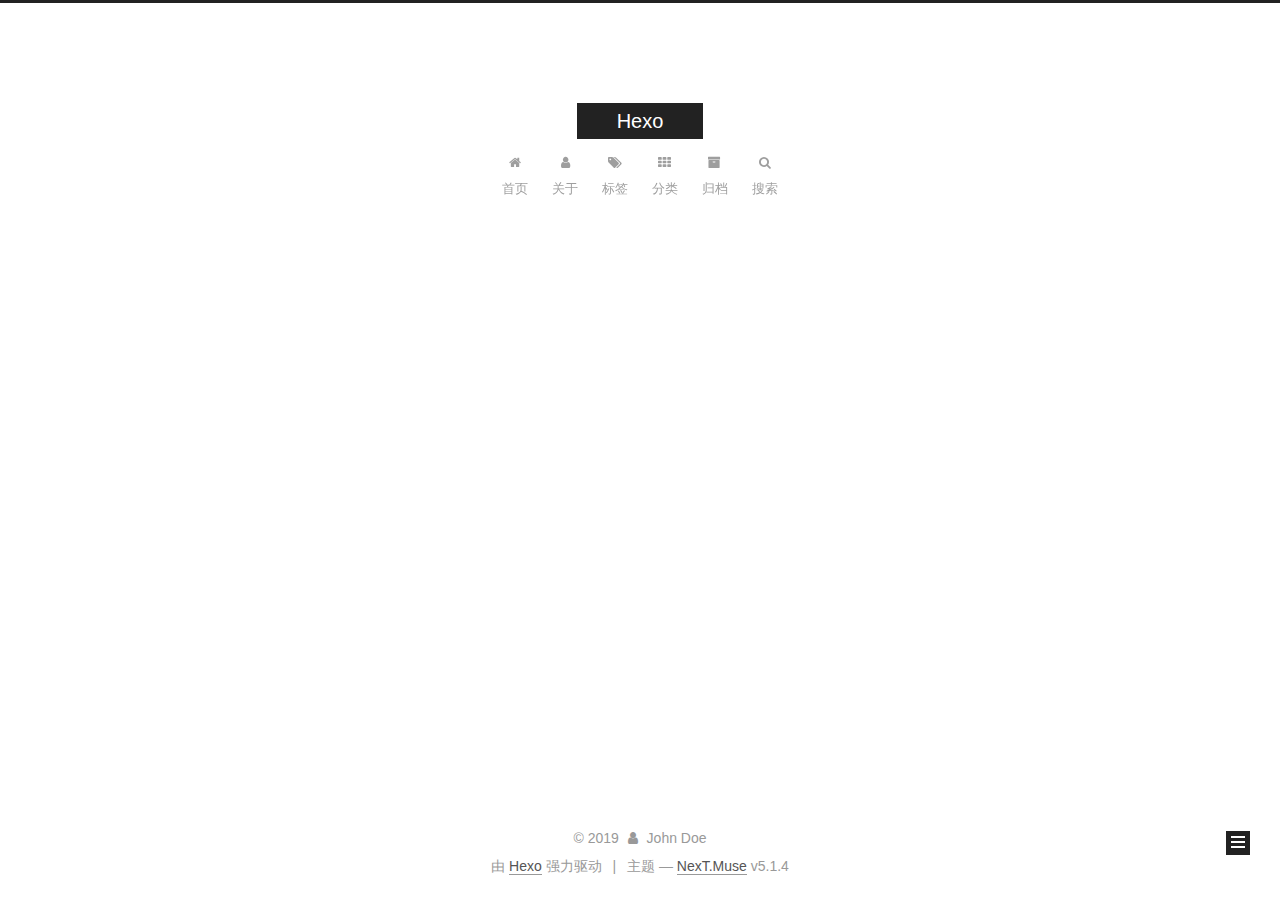
==== commit ae58520e: "Site updated: 2019-06-26 22:02:56" ====
--- a/index.html
+++ b/index.html
@@ -1,188 +1,995 @@
 <!DOCTYPE html>
-<html>
+
+
+
+  
+
+
+<html class="theme-next muse use-motion" lang="zh-Hans">
 <head><meta name="generator" content="Hexo 3.9.0">
-  <meta charset="utf-8">
-  
-
-  
-  <title>Hexo</title>
-  <meta name="viewport" content="width=device-width, initial-scale=1, maximum-scale=1">
-  <meta property="og:type" content="website">
+  <meta charset="UTF-8">
+<meta http-equiv="X-UA-Compatible" content="IE=edge">
+<meta name="viewport" content="width=device-width, initial-scale=1, maximum-scale=1">
+<meta name="theme-color" content="#222">
+
+
+
+
+
+
+
+
+
+<meta http-equiv="Cache-Control" content="no-transform">
+<meta http-equiv="Cache-Control" content="no-siteapp">
+
+
+
+
+
+
+
+
+
+
+
+
+
+
+
+
+  
+  
+  <link href="/lib/fancybox/source/jquery.fancybox.css?v=2.1.5" rel="stylesheet" type="text/css">
+
+
+
+
+
+
+
+<link href="/lib/font-awesome/css/font-awesome.min.css?v=4.6.2" rel="stylesheet" type="text/css">
+
+<link href="/css/main.css?v=5.1.4" rel="stylesheet" type="text/css">
+
+
+  <link rel="apple-touch-icon" sizes="180x180" href="/images/apple-touch-icon-next.png?v=5.1.4">
+
+
+  <link rel="icon" type="image/png" sizes="32x32" href="/images/favicon-32x32-next.png?v=5.1.4">
+
+
+  <link rel="icon" type="image/png" sizes="16x16" href="/images/favicon-16x16-next.png?v=5.1.4">
+
+
+  <link rel="mask-icon" href="/images/logo.svg?v=5.1.4" color="#222">
+
+
+
+
+
+  <meta name="keywords" content="Hexo, NexT">
+
+
+
+
+
+
+
+
+
+
+<meta property="og:type" content="website">
 <meta property="og:title" content="Hexo">
 <meta property="og:url" content="http://yoursite.com/index.html">
 <meta property="og:site_name" content="Hexo">
-<meta property="og:locale" content="default">
+<meta property="og:locale" content="zh-Hans">
 <meta name="twitter:card" content="summary">
 <meta name="twitter:title" content="Hexo">
-  
-    <link rel="alternate" href="/atom.xml" title="Hexo" type="application/atom+xml">
-  
-  
-    <link rel="icon" href="/favicon.png">
-  
-  
-    <link href="//fonts.googleapis.com/css?family=Source+Code+Pro" rel="stylesheet" type="text/css">
-  
-  <link rel="stylesheet" href="/css/style.css">
+
+
+
+<script type="text/javascript" id="hexo.configurations">
+  var NexT = window.NexT || {};
+  var CONFIG = {
+    root: '/',
+    scheme: 'Muse',
+    version: '5.1.4',
+    sidebar: {"position":"left","display":"post","offset":12,"b2t":false,"scrollpercent":false,"onmobile":false},
+    fancybox: true,
+    tabs: true,
+    motion: {"enable":true,"async":false,"transition":{"post_block":"fadeIn","post_header":"slideDownIn","post_body":"slideDownIn","coll_header":"slideLeftIn","sidebar":"slideUpIn"}},
+    duoshuo: {
+      userId: '0',
+      author: '博主'
+    },
+    algolia: {
+      applicationID: '',
+      apiKey: '',
+      indexName: '',
+      hits: {"per_page":10},
+      labels: {"input_placeholder":"Search for Posts","hits_empty":"We didn't find any results for the search: ${query}","hits_stats":"${hits} results found in ${time} ms"}
+    }
+  };
+</script>
+
+
+
+  <link rel="canonical" href="http://yoursite.com/">
+
+
+
+
+
+  <title>Hexo</title>
+  
+
+
+
+
+
+
+
+
 </head>
-</html>
-<body>
-  <div id="container">
-    <div id="wrap">
-      <header id="header">
-  <div id="banner"></div>
-  <div id="header-outer" class="outer">
-    <div id="header-title" class="inner">
-      <h1 id="logo-wrap">
-        <a href="/" id="logo">Hexo</a>
-      </h1>
-      
+
+<body itemscope itemtype="http://schema.org/WebPage" lang="zh-Hans">
+
+  
+  
+    
+  
+
+  <div class="container sidebar-position-left 
+  page-home">
+    <div class="headband"></div>
+
+    <header id="header" class="header" itemscope itemtype="http://schema.org/WPHeader">
+      <div class="header-inner"><div class="site-brand-wrapper">
+  <div class="site-meta ">
+    
+
+    <div class="custom-logo-site-title">
+      <a href="/" class="brand" rel="start">
+        <span class="logo-line-before"><i></i></span>
+        <span class="site-title">Hexo</span>
+        <span class="logo-line-after"><i></i></span>
+      </a>
     </div>
-    <div id="header-inner" class="inner">
-      <nav id="main-nav">
-        <a id="main-nav-toggle" class="nav-icon"></a>
-        
-          <a class="main-nav-link" href="/">Home</a>
-        
-          <a class="main-nav-link" href="/archives">Archives</a>
-        
-      </nav>
-      <nav id="sub-nav">
-        
-          <a id="nav-rss-link" class="nav-icon" href="/atom.xml" title="RSS Feed"></a>
-        
-        <a id="nav-search-btn" class="nav-icon" title="Search"></a>
-      </nav>
-      <div id="search-form-wrap">
-        <form action="//google.com/search" method="get" accept-charset="UTF-8" class="search-form"><input type="search" name="q" class="search-form-input" placeholder="Search"><button type="submit" class="search-form-submit">&#xF002;</button><input type="hidden" name="sitesearch" value="http://yoursite.com"></form>
-      </div>
+      
+        <p class="site-subtitle"></p>
+      
+  </div>
+
+  <div class="site-nav-toggle">
+    <button>
+      <span class="btn-bar"></span>
+      <span class="btn-bar"></span>
+      <span class="btn-bar"></span>
+    </button>
+  </div>
+</div>
+
+<nav class="site-nav">
+  
+
+  
+    <ul id="menu" class="menu">
+      
+        
+        <li class="menu-item menu-item-home">
+          <a href="/" rel="section">
+            
+              <i class="menu-item-icon fa fa-fw fa-home"></i> <br>
+            
+            首页
+          </a>
+        </li>
+      
+        
+        <li class="menu-item menu-item-about">
+          <a href="/about/" rel="section">
+            
+              <i class="menu-item-icon fa fa-fw fa-user"></i> <br>
+            
+            关于
+          </a>
+        </li>
+      
+        
+        <li class="menu-item menu-item-tags">
+          <a href="/tags/" rel="section">
+            
+              <i class="menu-item-icon fa fa-fw fa-tags"></i> <br>
+            
+            标签
+          </a>
+        </li>
+      
+        
+        <li class="menu-item menu-item-categories">
+          <a href="/categories/" rel="section">
+            
+              <i class="menu-item-icon fa fa-fw fa-th"></i> <br>
+            
+            分类
+          </a>
+        </li>
+      
+        
+        <li class="menu-item menu-item-archives">
+          <a href="/archives/" rel="section">
+            
+              <i class="menu-item-icon fa fa-fw fa-archive"></i> <br>
+            
+            归档
+          </a>
+        </li>
+      
+
+      
+        <li class="menu-item menu-item-search">
+          
+            <a href="javascript:;" class="popup-trigger">
+          
+            
+              <i class="menu-item-icon fa fa-search fa-fw"></i> <br>
+            
+            搜索
+          </a>
+        </li>
+      
+    </ul>
+  
+
+  
+    <div class="site-search">
+      
+  <div class="popup search-popup local-search-popup">
+  <div class="local-search-header clearfix">
+    <span class="search-icon">
+      <i class="fa fa-search"></i>
+    </span>
+    <span class="popup-btn-close">
+      <i class="fa fa-times-circle"></i>
+    </span>
+    <div class="local-search-input-wrapper">
+      <input autocomplete="off" placeholder="搜索..." spellcheck="false" type="text" id="local-search-input">
     </div>
   </div>
-</header>
-      <div class="outer">
-        <section id="main">
-  
-    <article id="post-hello-world" class="article article-type-post" itemscope itemprop="blogPost">
-  <div class="article-meta">
-    <a href="/2019/06/26/hello-world/" class="article-date">
-  <time datetime="2019-06-26T13:00:35.661Z" itemprop="datePublished">2019-06-26</time>
-</a>
-    
-  </div>
-  <div class="article-inner">
-    
-    
-      <header class="article-header">
-        
-  
-    <h1 itemprop="name">
-      <a class="article-title" href="/2019/06/26/hello-world/">Hello World</a>
-    </h1>
-  
-
+  <div id="local-search-result"></div>
+</div>
+
+
+
+    </div>
+  
+</nav>
+
+
+
+ </div>
+    </header>
+
+    <main id="main" class="main">
+      <div class="main-inner">
+        <div class="content-wrap">
+          <div id="content" class="content">
+            
+  <section id="posts" class="posts-expand">
+    
+      
+
+  
+
+  
+  
+  
+
+  <article class="post post-type-normal" itemscope itemtype="http://schema.org/Article">
+  
+  
+  
+  <div class="post-block">
+    <link itemprop="mainEntityOfPage" href="http://yoursite.com/2019/06/26/hello-world/">
+
+    <span hidden itemprop="author" itemscope itemtype="http://schema.org/Person">
+      <meta itemprop="name" content="John Doe">
+      <meta itemprop="description" content>
+      <meta itemprop="image" content="/images/avatar.png">
+    </span>
+
+    <span hidden itemprop="publisher" itemscope itemtype="http://schema.org/Organization">
+      <meta itemprop="name" content="Hexo">
+    </span>
+
+    
+      <header class="post-header">
+
+        
+        
+          <h1 class="post-title" itemprop="name headline">
+                
+                <a class="post-title-link" href="/2019/06/26/hello-world/" itemprop="url">Hello World</a></h1>
+        
+
+        <div class="post-meta">
+          <span class="post-time">
+            
+              <span class="post-meta-item-icon">
+                <i class="fa fa-calendar-o"></i>
+              </span>
+              
+                <span class="post-meta-item-text">发表于</span>
+              
+              <time title="创建于" itemprop="dateCreated datePublished" datetime="2019-06-26T21:00:35+08:00">
+                2019-06-26
+              </time>
+            
+
+            
+
+            
+          </span>
+
+          
+
+          
+            
+          
+
+          
+          
+
+          
+
+          
+
+          
+
+        </div>
       </header>
     
-    <div class="article-entry" itemprop="articleBody">
-      
-        <p>Welcome to <a href="https://hexo.io/" target="_blank" rel="noopener">Hexo</a>! This is your very first post. Check <a href="https://hexo.io/docs/" target="_blank" rel="noopener">documentation</a> for more info. If you get any problems when using Hexo, you can find the answer in <a href="https://hexo.io/docs/troubleshooting.html" target="_blank" rel="noopener">troubleshooting</a> or you can ask me on <a href="https://github.com/hexojs/hexo/issues" target="_blank" rel="noopener">GitHub</a>.</p>
-<h2 id="Quick-Start"><a href="#Quick-Start" class="headerlink" title="Quick Start"></a>Quick Start</h2><h3 id="Create-a-new-post"><a href="#Create-a-new-post" class="headerlink" title="Create a new post"></a>Create a new post</h3><figure class="highlight bash"><table><tr><td class="gutter"><pre><span class="line">1</span><br></pre></td><td class="code"><pre><span class="line">$ hexo new <span class="string">"My New Post"</span></span><br></pre></td></tr></table></figure>
-
-<p>More info: <a href="https://hexo.io/docs/writing.html" target="_blank" rel="noopener">Writing</a></p>
-<h3 id="Run-server"><a href="#Run-server" class="headerlink" title="Run server"></a>Run server</h3><figure class="highlight bash"><table><tr><td class="gutter"><pre><span class="line">1</span><br></pre></td><td class="code"><pre><span class="line">$ hexo server</span><br></pre></td></tr></table></figure>
-
-<p>More info: <a href="https://hexo.io/docs/server.html" target="_blank" rel="noopener">Server</a></p>
-<h3 id="Generate-static-files"><a href="#Generate-static-files" class="headerlink" title="Generate static files"></a>Generate static files</h3><figure class="highlight bash"><table><tr><td class="gutter"><pre><span class="line">1</span><br></pre></td><td class="code"><pre><span class="line">$ hexo generate</span><br></pre></td></tr></table></figure>
-
-<p>More info: <a href="https://hexo.io/docs/generating.html" target="_blank" rel="noopener">Generating</a></p>
-<h3 id="Deploy-to-remote-sites"><a href="#Deploy-to-remote-sites" class="headerlink" title="Deploy to remote sites"></a>Deploy to remote sites</h3><figure class="highlight bash"><table><tr><td class="gutter"><pre><span class="line">1</span><br></pre></td><td class="code"><pre><span class="line">$ hexo deploy</span><br></pre></td></tr></table></figure>
-
-<p>More info: <a href="https://hexo.io/docs/deployment.html" target="_blank" rel="noopener">Deployment</a></p>
-
+
+    
+    
+    
+    <div class="post-body" itemprop="articleBody">
+
+      
+      
+
+      
+        
+          
+          Welcome to Hexo! This is your very first post. Check documentation for more info. If you get any problems when using Hexo, you can find the answer in 
+          ...
+          <!--noindex-->
+          <div class="post-button text-center">
+            <a class="btn" href="/2019/06/26/hello-world/#more" rel="contents">
+              阅读全文 &raquo;
+            </a>
+          </div>
+          <!--/noindex-->
+        
       
     </div>
-    <footer class="article-footer">
-      <a data-url="http://yoursite.com/2019/06/26/hello-world/" data-id="cjxd935fo0000honh0cl2he5b" class="article-share-link">Share</a>
-      
+    
+    
+    
+
+    
+
+    
+
+    
+
+    <footer class="post-footer">
+      
+
+      
+
+      
+
+      
+      
+        <div class="post-eof"></div>
       
     </footer>
   </div>
   
-</article>
-
-
-  
-
-
-</section>
-        
-          <aside id="sidebar">
-  
-    
-
-  
-    
-
-  
-    
-  
-    
-  <div class="widget-wrap">
-    <h3 class="widget-title">Archives</h3>
-    <div class="widget">
-      <ul class="archive-list"><li class="archive-list-item"><a class="archive-list-link" href="/archives/2019/06/">June 2019</a></li></ul>
+  
+  
+  </article>
+
+
+    
+  </section>
+
+  
+
+
+          </div>
+          
+
+
+          
+
+        </div>
+        
+          
+  
+  <div class="sidebar-toggle">
+    <div class="sidebar-toggle-line-wrap">
+      <span class="sidebar-toggle-line sidebar-toggle-line-first"></span>
+      <span class="sidebar-toggle-line sidebar-toggle-line-middle"></span>
+      <span class="sidebar-toggle-line sidebar-toggle-line-last"></span>
     </div>
   </div>
 
-
-  
-    
-  <div class="widget-wrap">
-    <h3 class="widget-title">Recent Posts</h3>
-    <div class="widget">
-      <ul>
-        
-          <li>
-            <a href="/2019/06/26/hello-world/">Hello World</a>
-          </li>
-        
-      </ul>
+  <aside id="sidebar" class="sidebar">
+    
+    <div class="sidebar-inner">
+
+      
+
+      
+
+      <section class="site-overview-wrap sidebar-panel sidebar-panel-active">
+        <div class="site-overview">
+          <div class="site-author motion-element" itemprop="author" itemscope itemtype="http://schema.org/Person">
+            
+              <img class="site-author-image" itemprop="image" src="/images/avatar.png" alt="John Doe">
+            
+              <p class="site-author-name" itemprop="name">John Doe</p>
+              <p class="site-description motion-element" itemprop="description"></p>
+          </div>
+
+          <nav class="site-state motion-element">
+
+            
+              <div class="site-state-item site-state-posts">
+              
+                <a href="/archives/">
+              
+                  <span class="site-state-item-count">1</span>
+                  <span class="site-state-item-name">日志</span>
+                </a>
+              </div>
+            
+
+            
+
+            
+
+          </nav>
+
+          
+
+          
+
+          
+          
+
+          
+          
+
+          
+
+        </div>
+      </section>
+
+      
+
+      
+
     </div>
+  </aside>
+
+
+        
+      </div>
+    </main>
+
+    <footer id="footer" class="footer">
+      <div class="footer-inner">
+        <div class="copyright">&copy; <span itemprop="copyrightYear">2019</span>
+  <span class="with-love">
+    <i class="fa fa-user"></i>
+  </span>
+  <span class="author" itemprop="copyrightHolder">John Doe</span>
+
+  
+</div>
+
+
+  <div class="powered-by">由 <a class="theme-link" target="_blank" href="https://hexo.io">Hexo</a> 强力驱动</div>
+
+
+
+  <span class="post-meta-divider">|</span>
+
+
+
+  <div class="theme-info">主题 &mdash; <a class="theme-link" target="_blank" href="https://github.com/iissnan/hexo-theme-next">NexT.Muse</a> v5.1.4</div>
+
+
+
+
+        
+
+
+
+
+
+
+
+        
+      </div>
+    </footer>
+
+    
+      <div class="back-to-top">
+        <i class="fa fa-arrow-up"></i>
+        
+      </div>
+    
+
+    
+
   </div>
 
   
-</aside>
-        
-      </div>
-      <footer id="footer">
-  
-  <div class="outer">
-    <div id="footer-info" class="inner">
-      &copy; 2019 John Doe<br>
-      Powered by <a href="http://hexo.io/" target="_blank">Hexo</a>
-    </div>
-  </div>
-</footer>
-    </div>
-    <nav id="mobile-nav">
-  
-    <a href="/" class="mobile-nav-link">Home</a>
-  
-    <a href="/archives" class="mobile-nav-link">Archives</a>
-  
-</nav>
-    
-
-<script src="//ajax.googleapis.com/ajax/libs/jquery/2.0.3/jquery.min.js"></script>
-
-
-  <link rel="stylesheet" href="/fancybox/jquery.fancybox.css">
-  <script src="/fancybox/jquery.fancybox.pack.js"></script>
-
-
-<script src="/js/script.js"></script>
-
-
-
-  </div>
+
+<script type="text/javascript">
+  if (Object.prototype.toString.call(window.Promise) !== '[object Function]') {
+    window.Promise = null;
+  }
+</script>
+
+
+
+
+
+
+
+
+
+  
+
+
+
+
+
+
+
+
+
+
+
+
+  
+  
+    <script type="text/javascript" src="/lib/jquery/index.js?v=2.1.3"></script>
+  
+
+  
+  
+    <script type="text/javascript" src="/lib/fastclick/lib/fastclick.min.js?v=1.0.6"></script>
+  
+
+  
+  
+    <script type="text/javascript" src="/lib/jquery_lazyload/jquery.lazyload.js?v=1.9.7"></script>
+  
+
+  
+  
+    <script type="text/javascript" src="/lib/velocity/velocity.min.js?v=1.2.1"></script>
+  
+
+  
+  
+    <script type="text/javascript" src="/lib/velocity/velocity.ui.min.js?v=1.2.1"></script>
+  
+
+  
+  
+    <script type="text/javascript" src="/lib/fancybox/source/jquery.fancybox.pack.js?v=2.1.5"></script>
+  
+
+
+  
+
+
+  <script type="text/javascript" src="/js/src/utils.js?v=5.1.4"></script>
+
+  <script type="text/javascript" src="/js/src/motion.js?v=5.1.4"></script>
+
+
+
+  
+  
+
+  
+
+  
+
+
+  <script type="text/javascript" src="/js/src/bootstrap.js?v=5.1.4"></script>
+
+
+
+  
+
+
+  
+
+
+
+
+	
+
+
+
+
+
+  
+
+
+
+
+
+  
+
+
+
+
+
+
+
+
+
+
+
+
+  
+
+  <script type="text/javascript">
+    // Popup Window;
+    var isfetched = false;
+    var isXml = true;
+    // Search DB path;
+    var search_path = "search.xml";
+    if (search_path.length === 0) {
+      search_path = "search.xml";
+    } else if (/json$/i.test(search_path)) {
+      isXml = false;
+    }
+    var path = "/" + search_path;
+    // monitor main search box;
+
+    var onPopupClose = function (e) {
+      $('.popup').hide();
+      $('#local-search-input').val('');
+      $('.search-result-list').remove();
+      $('#no-result').remove();
+      $(".local-search-pop-overlay").remove();
+      $('body').css('overflow', '');
+    }
+
+    function proceedsearch() {
+      $("body")
+        .append('<div class="search-popup-overlay local-search-pop-overlay"></div>')
+        .css('overflow', 'hidden');
+      $('.search-popup-overlay').click(onPopupClose);
+      $('.popup').toggle();
+      var $localSearchInput = $('#local-search-input');
+      $localSearchInput.attr("autocapitalize", "none");
+      $localSearchInput.attr("autocorrect", "off");
+      $localSearchInput.focus();
+    }
+
+    // search function;
+    var searchFunc = function(path, search_id, content_id) {
+      'use strict';
+
+      // start loading animation
+      $("body")
+        .append('<div class="search-popup-overlay local-search-pop-overlay">' +
+          '<div id="search-loading-icon">' +
+          '<i class="fa fa-spinner fa-pulse fa-5x fa-fw"></i>' +
+          '</div>' +
+          '</div>')
+        .css('overflow', 'hidden');
+      $("#search-loading-icon").css('margin', '20% auto 0 auto').css('text-align', 'center');
+
+      $.ajax({
+        url: path,
+        dataType: isXml ? "xml" : "json",
+        async: true,
+        success: function(res) {
+          // get the contents from search data
+          isfetched = true;
+          $('.popup').detach().appendTo('.header-inner');
+          var datas = isXml ? $("entry", res).map(function() {
+            return {
+              title: $("title", this).text(),
+              content: $("content",this).text(),
+              url: $("url" , this).text()
+            };
+          }).get() : res;
+          var input = document.getElementById(search_id);
+          var resultContent = document.getElementById(content_id);
+          var inputEventFunction = function() {
+            var searchText = input.value.trim().toLowerCase();
+            var keywords = searchText.split(/[\s\-]+/);
+            if (keywords.length > 1) {
+              keywords.push(searchText);
+            }
+            var resultItems = [];
+            if (searchText.length > 0) {
+              // perform local searching
+              datas.forEach(function(data) {
+                var isMatch = false;
+                var hitCount = 0;
+                var searchTextCount = 0;
+                var title = data.title.trim();
+                var titleInLowerCase = title.toLowerCase();
+                var content = data.content.trim().replace(/<[^>]+>/g,"");
+                var contentInLowerCase = content.toLowerCase();
+                var articleUrl = decodeURIComponent(data.url);
+                var indexOfTitle = [];
+                var indexOfContent = [];
+                // only match articles with not empty titles
+                if(title != '') {
+                  keywords.forEach(function(keyword) {
+                    function getIndexByWord(word, text, caseSensitive) {
+                      var wordLen = word.length;
+                      if (wordLen === 0) {
+                        return [];
+                      }
+                      var startPosition = 0, position = [], index = [];
+                      if (!caseSensitive) {
+                        text = text.toLowerCase();
+                        word = word.toLowerCase();
+                      }
+                      while ((position = text.indexOf(word, startPosition)) > -1) {
+                        index.push({position: position, word: word});
+                        startPosition = position + wordLen;
+                      }
+                      return index;
+                    }
+
+                    indexOfTitle = indexOfTitle.concat(getIndexByWord(keyword, titleInLowerCase, false));
+                    indexOfContent = indexOfContent.concat(getIndexByWord(keyword, contentInLowerCase, false));
+                  });
+                  if (indexOfTitle.length > 0 || indexOfContent.length > 0) {
+                    isMatch = true;
+                    hitCount = indexOfTitle.length + indexOfContent.length;
+                  }
+                }
+
+                // show search results
+
+                if (isMatch) {
+                  // sort index by position of keyword
+
+                  [indexOfTitle, indexOfContent].forEach(function (index) {
+                    index.sort(function (itemLeft, itemRight) {
+                      if (itemRight.position !== itemLeft.position) {
+                        return itemRight.position - itemLeft.position;
+                      } else {
+                        return itemLeft.word.length - itemRight.word.length;
+                      }
+                    });
+                  });
+
+                  // merge hits into slices
+
+                  function mergeIntoSlice(text, start, end, index) {
+                    var item = index[index.length - 1];
+                    var position = item.position;
+                    var word = item.word;
+                    var hits = [];
+                    var searchTextCountInSlice = 0;
+                    while (position + word.length <= end && index.length != 0) {
+                      if (word === searchText) {
+                        searchTextCountInSlice++;
+                      }
+                      hits.push({position: position, length: word.length});
+                      var wordEnd = position + word.length;
+
+                      // move to next position of hit
+
+                      index.pop();
+                      while (index.length != 0) {
+                        item = index[index.length - 1];
+                        position = item.position;
+                        word = item.word;
+                        if (wordEnd > position) {
+                          index.pop();
+                        } else {
+                          break;
+                        }
+                      }
+                    }
+                    searchTextCount += searchTextCountInSlice;
+                    return {
+                      hits: hits,
+                      start: start,
+                      end: end,
+                      searchTextCount: searchTextCountInSlice
+                    };
+                  }
+
+                  var slicesOfTitle = [];
+                  if (indexOfTitle.length != 0) {
+                    slicesOfTitle.push(mergeIntoSlice(title, 0, title.length, indexOfTitle));
+                  }
+
+                  var slicesOfContent = [];
+                  while (indexOfContent.length != 0) {
+                    var item = indexOfContent[indexOfContent.length - 1];
+                    var position = item.position;
+                    var word = item.word;
+                    // cut out 100 characters
+                    var start = position - 20;
+                    var end = position + 80;
+                    if(start < 0){
+                      start = 0;
+                    }
+                    if (end < position + word.length) {
+                      end = position + word.length;
+                    }
+                    if(end > content.length){
+                      end = content.length;
+                    }
+                    slicesOfContent.push(mergeIntoSlice(content, start, end, indexOfContent));
+                  }
+
+                  // sort slices in content by search text's count and hits' count
+
+                  slicesOfContent.sort(function (sliceLeft, sliceRight) {
+                    if (sliceLeft.searchTextCount !== sliceRight.searchTextCount) {
+                      return sliceRight.searchTextCount - sliceLeft.searchTextCount;
+                    } else if (sliceLeft.hits.length !== sliceRight.hits.length) {
+                      return sliceRight.hits.length - sliceLeft.hits.length;
+                    } else {
+                      return sliceLeft.start - sliceRight.start;
+                    }
+                  });
+
+                  // select top N slices in content
+
+                  var upperBound = parseInt('1');
+                  if (upperBound >= 0) {
+                    slicesOfContent = slicesOfContent.slice(0, upperBound);
+                  }
+
+                  // highlight title and content
+
+                  function highlightKeyword(text, slice) {
+                    var result = '';
+                    var prevEnd = slice.start;
+                    slice.hits.forEach(function (hit) {
+                      result += text.substring(prevEnd, hit.position);
+                      var end = hit.position + hit.length;
+                      result += '<b class="search-keyword">' + text.substring(hit.position, end) + '</b>';
+                      prevEnd = end;
+                    });
+                    result += text.substring(prevEnd, slice.end);
+                    return result;
+                  }
+
+                  var resultItem = '';
+
+                  if (slicesOfTitle.length != 0) {
+                    resultItem += "<li><a href='" + articleUrl + "' class='search-result-title'>" + highlightKeyword(title, slicesOfTitle[0]) + "</a>";
+                  } else {
+                    resultItem += "<li><a href='" + articleUrl + "' class='search-result-title'>" + title + "</a>";
+                  }
+
+                  slicesOfContent.forEach(function (slice) {
+                    resultItem += "<a href='" + articleUrl + "'>" +
+                      "<p class=\"search-result\">" + highlightKeyword(content, slice) +
+                      "...</p>" + "</a>";
+                  });
+
+                  resultItem += "</li>";
+                  resultItems.push({
+                    item: resultItem,
+                    searchTextCount: searchTextCount,
+                    hitCount: hitCount,
+                    id: resultItems.length
+                  });
+                }
+              })
+            };
+            if (keywords.length === 1 && keywords[0] === "") {
+              resultContent.innerHTML = '<div id="no-result"><i class="fa fa-search fa-5x" /></div>'
+            } else if (resultItems.length === 0) {
+              resultContent.innerHTML = '<div id="no-result"><i class="fa fa-frown-o fa-5x" /></div>'
+            } else {
+              resultItems.sort(function (resultLeft, resultRight) {
+                if (resultLeft.searchTextCount !== resultRight.searchTextCount) {
+                  return resultRight.searchTextCount - resultLeft.searchTextCount;
+                } else if (resultLeft.hitCount !== resultRight.hitCount) {
+                  return resultRight.hitCount - resultLeft.hitCount;
+                } else {
+                  return resultRight.id - resultLeft.id;
+                }
+              });
+              var searchResultList = '<ul class=\"search-result-list\">';
+              resultItems.forEach(function (result) {
+                searchResultList += result.item;
+              })
+              searchResultList += "</ul>";
+              resultContent.innerHTML = searchResultList;
+            }
+          }
+
+          if ('auto' === 'auto') {
+            input.addEventListener('input', inputEventFunction);
+          } else {
+            $('.search-icon').click(inputEventFunction);
+            input.addEventListener('keypress', function (event) {
+              if (event.keyCode === 13) {
+                inputEventFunction();
+              }
+            });
+          }
+
+          // remove loading animation
+          $(".local-search-pop-overlay").remove();
+          $('body').css('overflow', '');
+
+          proceedsearch();
+        }
+      });
+    }
+
+    // handle and trigger popup window;
+    $('.popup-trigger').click(function(e) {
+      e.stopPropagation();
+      if (isfetched === false) {
+        searchFunc(path, 'local-search-input', 'local-search-result');
+      } else {
+        proceedsearch();
+      };
+    });
+
+    $('.popup-btn-close').click(onPopupClose);
+    $('.popup').click(function(e){
+      e.stopPropagation();
+    });
+    $(document).on('keyup', function (event) {
+      var shouldDismissSearchPopup = event.which === 27 &&
+        $('.search-popup').is(':visible');
+      if (shouldDismissSearchPopup) {
+        onPopupClose();
+      }
+    });
+  </script>
+
+
+
+
+
+  
+
+  
+
+  
+
+  
+  
+
+  
+
+  
+
+  
+
 </body>
-</html>+</html>
--- a/css/main.css
+++ b/css/main.css
@@ -0,0 +1,2662 @@
+/* normalize.css v3.0.2 | MIT License | git.io/normalize */
+html {
+  font-family: sans-serif; /* 1 */
+  -ms-text-size-adjust: 100%; /* 2 */
+  -webkit-text-size-adjust: 100%; /* 2 */
+}
+body {
+  margin: 0;
+}
+article,
+aside,
+details,
+figcaption,
+figure,
+footer,
+header,
+hgroup,
+main,
+menu,
+nav,
+section,
+summary {
+  display: block;
+}
+audio,
+canvas,
+progress,
+video {
+  display: inline-block; /* 1 */
+  vertical-align: baseline; /* 2 */
+}
+audio:not([controls]) {
+  display: none;
+  height: 0;
+}
+[hidden],
+template {
+  display: none;
+}
+a {
+  background-color: transparent;
+}
+a:active,
+a:hover {
+  outline: 0;
+}
+abbr[title] {
+  border-bottom: 1px dotted;
+}
+b,
+strong {
+  font-weight: bold;
+}
+dfn {
+  font-style: italic;
+}
+h1 {
+  font-size: 2em;
+  margin: 0.67em 0;
+}
+mark {
+  background: #ff0;
+  color: #000;
+}
+small {
+  font-size: 80%;
+}
+sub,
+sup {
+  font-size: 75%;
+  line-height: 0;
+  position: relative;
+  vertical-align: baseline;
+}
+sup {
+  top: -0.5em;
+}
+sub {
+  bottom: -0.25em;
+}
+img {
+  border: 0;
+}
+svg:not(:root) {
+  overflow: hidden;
+}
+figure {
+  margin: 1em 40px;
+}
+hr {
+  -moz-box-sizing: content-box;
+  box-sizing: content-box;
+  height: 0;
+}
+pre {
+  overflow: auto;
+}
+code,
+kbd,
+pre,
+samp {
+  font-family: monospace, monospace;
+  font-size: 1em;
+}
+button,
+input,
+optgroup,
+select,
+textarea {
+  color: inherit; /* 1 */
+  font: inherit; /* 2 */
+  margin: 0; /* 3 */
+}
+button {
+  overflow: visible;
+}
+button,
+select {
+  text-transform: none;
+}
+button,
+html input[type="button"],
+input[type="reset"],
+input[type="submit"] {
+  -webkit-appearance: button; /* 2 */
+  cursor: pointer; /* 3 */
+}
+button[disabled],
+html input[disabled] {
+  cursor: default;
+}
+button::-moz-focus-inner,
+input::-moz-focus-inner {
+  border: 0;
+  padding: 0;
+}
+input {
+  line-height: normal;
+}
+input[type="checkbox"],
+input[type="radio"] {
+  box-sizing: border-box; /* 1 */
+  padding: 0; /* 2 */
+}
+input[type="number"]::-webkit-inner-spin-button,
+input[type="number"]::-webkit-outer-spin-button {
+  height: auto;
+}
+input[type="search"] {
+  -webkit-appearance: textfield; /* 1 */
+  -moz-box-sizing: content-box;
+  -webkit-box-sizing: content-box; /* 2 */
+  box-sizing: content-box;
+}
+input[type="search"]::-webkit-search-cancel-button,
+input[type="search"]::-webkit-search-decoration {
+  -webkit-appearance: none;
+}
+fieldset {
+  border: 1px solid #c0c0c0;
+  margin: 0 2px;
+  padding: 0.35em 0.625em 0.75em;
+}
+legend {
+  border: 0; /* 1 */
+  padding: 0; /* 2 */
+}
+textarea {
+  overflow: auto;
+}
+optgroup {
+  font-weight: bold;
+}
+table {
+  border-collapse: collapse;
+  border-spacing: 0;
+}
+td,
+th {
+  padding: 0;
+}
+::selection {
+  background: #262a30;
+  color: #fff;
+}
+body {
+  position: relative;
+  font-family: 'Lato', "PingFang SC", "Microsoft YaHei", sans-serif;
+  font-size: 14px;
+  line-height: 2;
+  color: #555;
+  background: #fff;
+}
+@media (max-width: 767px) {
+  body {
+    padding-right: 0 !important;
+  }
+}
+@media (min-width: 768px) and (max-width: 991px) {
+  body {
+    padding-right: 0 !important;
+  }
+}
+@media (min-width: 1600px) {
+  body {
+    font-size: 16px;
+  }
+}
+h1,
+h2,
+h3,
+h4,
+h5,
+h6 {
+  margin: 0;
+  padding: 0;
+  font-weight: bold;
+  line-height: 1.5;
+  font-family: 'Lato', "PingFang SC", "Microsoft YaHei", sans-serif;
+}
+h2,
+h3,
+h4,
+h5,
+h6 {
+  margin: 20px 0 15px;
+}
+h1 {
+  font-size: 22px;
+}
+@media (max-width: 767px) {
+  h1 {
+    font-size: 18px;
+  }
+}
+h2 {
+  font-size: 20px;
+}
+@media (max-width: 767px) {
+  h2 {
+    font-size: 16px;
+  }
+}
+h3 {
+  font-size: 18px;
+}
+@media (max-width: 767px) {
+  h3 {
+    font-size: 14px;
+  }
+}
+h4 {
+  font-size: 16px;
+}
+@media (max-width: 767px) {
+  h4 {
+    font-size: 12px;
+  }
+}
+h5 {
+  font-size: 14px;
+}
+@media (max-width: 767px) {
+  h5 {
+    font-size: 10px;
+  }
+}
+h6 {
+  font-size: 12px;
+}
+@media (max-width: 767px) {
+  h6 {
+    font-size: 8px;
+  }
+}
+p {
+  margin: 0 0 20px 0;
+}
+a {
+  color: #555;
+  text-decoration: none;
+  outline: none;
+  border-bottom: 1px solid #999;
+  word-wrap: break-word;
+}
+a:hover {
+  color: #222;
+  border-bottom-color: #222;
+}
+blockquote {
+  margin: 0;
+  padding: 0;
+}
+img {
+  display: block;
+  margin: auto;
+  max-width: 100%;
+  height: auto;
+}
+hr {
+  margin: 40px 0;
+  height: 3px;
+  border: none;
+  background-color: #ddd;
+  background-image: repeating-linear-gradient(-45deg, #fff, #fff 4px, transparent 4px, transparent 8px);
+}
+blockquote {
+  padding: 0 15px;
+  color: #666;
+  border-left: 4px solid #ddd;
+}
+blockquote cite::before {
+  content: "-";
+  padding: 0 5px;
+}
+dt {
+  font-weight: 700;
+}
+dd {
+  margin: 0;
+  padding: 0;
+}
+kbd {
+  border: 1px solid #ccc;
+  border-radius: 0.2em;
+  box-shadow: 0.1em 0.1em 0.2em rgba(0,0,0,0.1);
+  background-color: #f9f9f9;
+  font-family: inherit;
+  background-image: -webkit-linear-gradient(top, #eee, #fff, #eee);
+  padding: 0.1em 0.3em;
+  white-space: nowrap;
+}
+.text-left {
+  text-align: left;
+}
+.text-center {
+  text-align: center;
+}
+.text-right {
+  text-align: right;
+}
+.text-justify {
+  text-align: justify;
+}
+.text-nowrap {
+  white-space: nowrap;
+}
+.text-lowercase {
+  text-transform: lowercase;
+}
+.text-uppercase {
+  text-transform: uppercase;
+}
+.text-capitalize {
+  text-transform: capitalize;
+}
+.center-block {
+  display: block;
+  margin-left: auto;
+  margin-right: auto;
+}
+.clearfix:before,
+.clearfix:after {
+  content: " ";
+  display: table;
+}
+.clearfix:after {
+  clear: both;
+}
+.pullquote {
+  width: 45%;
+}
+.pullquote.left {
+  float: left;
+  margin-left: 5px;
+  margin-right: 10px;
+}
+.pullquote.right {
+  float: right;
+  margin-left: 10px;
+  margin-right: 5px;
+}
+.affix.affix.affix {
+  position: fixed;
+}
+.translation {
+  margin-top: -20px;
+  font-size: 14px;
+  color: #999;
+}
+.scrollbar-measure {
+  width: 100px;
+  height: 100px;
+  overflow: scroll;
+  position: absolute;
+  top: -9999px;
+}
+.use-motion .motion-element {
+  opacity: 0;
+}
+table {
+  margin: 20px 0;
+  width: 100%;
+  border-collapse: collapse;
+  border-spacing: 0;
+  border: 1px solid #ddd;
+  font-size: 14px;
+  table-layout: fixed;
+  word-wrap: break-all;
+}
+table>tbody>tr:nth-of-type(odd) {
+  background-color: #f9f9f9;
+}
+table>tbody>tr:hover {
+  background-color: #f5f5f5;
+}
+caption,
+th,
+td {
+  padding: 8px;
+  text-align: left;
+  vertical-align: middle;
+  font-weight: normal;
+}
+th,
+td {
+  border-bottom: 3px solid #ddd;
+  border-right: 1px solid #eee;
+}
+th {
+  padding-bottom: 10px;
+  font-weight: 700;
+}
+td {
+  border-bottom-width: 1px;
+}
+html,
+body {
+  height: 100%;
+}
+.container {
+  position: relative;
+  min-height: 100%;
+}
+.header-inner {
+  margin: 0 auto;
+  padding: 100px 0 70px;
+  width: 700px;
+}
+@media (min-width: 1600px) {
+  .container .header-inner {
+    width: 900px;
+  }
+}
+.main {
+  padding-bottom: 150px;
+}
+.main-inner {
+  margin: 0 auto;
+  width: 700px;
+}
+@media (min-width: 1600px) {
+  .container .main-inner {
+    width: 900px;
+  }
+}
+.footer {
+  position: absolute;
+  left: 0;
+  bottom: 0;
+  width: 100%;
+  min-height: 50px;
+}
+.footer-inner {
+  box-sizing: border-box;
+  margin: 20px auto;
+  width: 700px;
+}
+@media (min-width: 1600px) {
+  .container .footer-inner {
+    width: 900px;
+  }
+}
+pre,
+.highlight {
+  overflow: auto;
+  margin: 20px 0;
+  padding: 0;
+  font-size: 13px;
+  color: #4d4d4c;
+  background: #f7f7f7;
+  line-height: 1.6;
+}
+pre,
+code {
+  font-family: consolas, Menlo, "PingFang SC", "Microsoft YaHei", monospace;
+}
+code {
+  padding: 2px 4px;
+  word-wrap: break-word;
+  color: #555;
+  background: #eee;
+  border-radius: 3px;
+  font-size: 13px;
+}
+pre {
+  padding: 10px;
+}
+pre code {
+  padding: 0;
+  color: #4d4d4c;
+  background: none;
+  text-shadow: none;
+}
+.highlight {
+  border-radius: 1px;
+}
+.highlight pre {
+  border: none;
+  margin: 0;
+  padding: 10px 0;
+}
+.highlight table {
+  margin: 0;
+  width: auto;
+  border: none;
+}
+.highlight td {
+  border: none;
+  padding: 0;
+}
+.highlight figcaption {
+  font-size: 1em;
+  color: #4d4d4c;
+  line-height: 1em;
+  margin-bottom: 1em;
+}
+.highlight figcaption:before,
+.highlight figcaption:after {
+  content: " ";
+  display: table;
+}
+.highlight figcaption:after {
+  clear: both;
+}
+.highlight figcaption a {
+  float: right;
+  color: #4d4d4c;
+}
+.highlight figcaption a:hover {
+  border-bottom-color: #4d4d4c;
+}
+.highlight .gutter pre {
+  padding-left: 10px;
+  padding-right: 10px;
+  color: #869194;
+  text-align: right;
+  background-color: #eff2f3;
+}
+.highlight .code pre {
+  width: 100%;
+  padding-left: 10px;
+  padding-right: 10px;
+  background-color: #f7f7f7;
+}
+.highlight .line {
+  height: 20px;
+}
+.gutter {
+  -webkit-user-select: none;
+  -moz-user-select: none;
+  -ms-user-select: none;
+  user-select: none;
+}
+.gist table {
+  width: auto;
+}
+.gist table td {
+  border: none;
+}
+pre .deletion {
+  background: #fdd;
+}
+pre .addition {
+  background: #dfd;
+}
+pre .meta {
+  color: #8959a8;
+}
+pre .comment {
+  color: #8e908c;
+}
+pre .variable,
+pre .attribute,
+pre .tag,
+pre .regexp,
+pre .ruby .constant,
+pre .xml .tag .title,
+pre .xml .pi,
+pre .xml .doctype,
+pre .html .doctype,
+pre .css .id,
+pre .css .class,
+pre .css .pseudo {
+  color: #c82829;
+}
+pre .number,
+pre .preprocessor,
+pre .built_in,
+pre .literal,
+pre .params,
+pre .constant,
+pre .command {
+  color: #f5871f;
+}
+pre .ruby .class .title,
+pre .css .rules .attribute,
+pre .string,
+pre .value,
+pre .inheritance,
+pre .header,
+pre .ruby .symbol,
+pre .xml .cdata,
+pre .special,
+pre .number,
+pre .formula {
+  color: #718c00;
+}
+pre .title,
+pre .css .hexcolor {
+  color: #3e999f;
+}
+pre .function,
+pre .python .decorator,
+pre .python .title,
+pre .ruby .function .title,
+pre .ruby .title .keyword,
+pre .perl .sub,
+pre .javascript .title,
+pre .coffeescript .title {
+  color: #4271ae;
+}
+pre .keyword,
+pre .javascript .function {
+  color: #8959a8;
+}
+.full-image.full-image.full-image.full-image {
+  border: none;
+  max-width: 100%;
+  width: auto;
+  margin: 20px auto 25px;
+}
+@media (min-width: 992px) {
+  .full-image.full-image.full-image.full-image {
+    max-width: none;
+    width: 110%;
+    margin: 25px -5%;
+  }
+}
+.blockquote-center,
+.page-home .post-type-quote blockquote,
+.page-post-detail .post-type-quote blockquote {
+  position: relative;
+  margin: 40px 0;
+  padding: 0;
+  border-left: none;
+  text-align: center;
+}
+.blockquote-center::before,
+.page-home .post-type-quote blockquote::before,
+.page-post-detail .post-type-quote blockquote::before,
+.blockquote-center::after,
+.page-home .post-type-quote blockquote::after,
+.page-post-detail .post-type-quote blockquote::after {
+  position: absolute;
+  content: ' ';
+  display: block;
+  width: 100%;
+  height: 24px;
+  opacity: 0.2;
+  background-repeat: no-repeat;
+  background-position: 0 -6px;
+  background-size: 22px 22px;
+}
+.blockquote-center::before,
+.page-home .post-type-quote blockquote::before,
+.page-post-detail .post-type-quote blockquote::before {
+  top: -20px;
+  background-image: url("../images/quote-l.svg");
+  border-top: 1px solid #ccc;
+}
+.blockquote-center::after,
+.page-home .post-type-quote blockquote::after,
+.page-post-detail .post-type-quote blockquote::after {
+  bottom: -20px;
+  background-image: url("../images/quote-r.svg");
+  border-bottom: 1px solid #ccc;
+  background-position: 100% 8px;
+}
+.blockquote-center p,
+.page-home .post-type-quote blockquote p,
+.page-post-detail .post-type-quote blockquote p,
+.blockquote-center div,
+.page-home .post-type-quote blockquote div,
+.page-post-detail .post-type-quote blockquote div {
+  text-align: center;
+}
+.post .post-body .group-picture img {
+  box-sizing: border-box;
+  padding: 0 3px;
+  border: none;
+}
+.post .group-picture-row {
+  overflow: hidden;
+  margin-top: 6px;
+}
+.post .group-picture-row:first-child {
+  margin-top: 0;
+}
+.post .group-picture-column {
+  float: left;
+}
+.page-post-detail .post-body .group-picture-column {
+  float: none;
+  margin-top: 10px;
+  width: auto !important;
+}
+.page-post-detail .post-body .group-picture-column img {
+  margin: 0 auto;
+}
+.page-archive .group-picture-container {
+  overflow: hidden;
+}
+.page-archive .group-picture-row {
+  float: left;
+}
+.page-archive .group-picture-row:first-child {
+  margin-top: 6px;
+}
+.page-archive .group-picture-column {
+  max-width: 150px;
+  max-height: 150px;
+}
+.post-body .note {
+  position: relative;
+  padding: 15px;
+  margin-bottom: 20px;
+  border: 1px solid #eee;
+  border-left-width: 5px;
+  border-radius: 3px;
+}
+.post-body .note h2,
+.post-body .note h3,
+.post-body .note h4,
+.post-body .note h5,
+.post-body .note h6 {
+  margin-top: 0;
+  margin-bottom: 0;
+  border-bottom: initial;
+  padding-top: 0 !important;
+}
+.post-body .note p:first-child,
+.post-body .note ul:first-child,
+.post-body .note ol:first-child,
+.post-body .note table:first-child,
+.post-body .note pre:first-child,
+.post-body .note blockquote:first-child {
+  margin-top: 0;
+}
+.post-body .note p:last-child,
+.post-body .note ul:last-child,
+.post-body .note ol:last-child,
+.post-body .note table:last-child,
+.post-body .note pre:last-child,
+.post-body .note blockquote:last-child {
+  margin-bottom: 0;
+}
+.post-body .note.default {
+  border-left-color: #777;
+}
+.post-body .note.default h2,
+.post-body .note.default h3,
+.post-body .note.default h4,
+.post-body .note.default h5,
+.post-body .note.default h6 {
+  color: #777;
+}
+.post-body .note.primary {
+  border-left-color: #6f42c1;
+}
+.post-body .note.primary h2,
+.post-body .note.primary h3,
+.post-body .note.primary h4,
+.post-body .note.primary h5,
+.post-body .note.primary h6 {
+  color: #6f42c1;
+}
+.post-body .note.info {
+  border-left-color: #428bca;
+}
+.post-body .note.info h2,
+.post-body .note.info h3,
+.post-body .note.info h4,
+.post-body .note.info h5,
+.post-body .note.info h6 {
+  color: #428bca;
+}
+.post-body .note.success {
+  border-left-color: #5cb85c;
+}
+.post-body .note.success h2,
+.post-body .note.success h3,
+.post-body .note.success h4,
+.post-body .note.success h5,
+.post-body .note.success h6 {
+  color: #5cb85c;
+}
+.post-body .note.warning {
+  border-left-color: #f0ad4e;
+}
+.post-body .note.warning h2,
+.post-body .note.warning h3,
+.post-body .note.warning h4,
+.post-body .note.warning h5,
+.post-body .note.warning h6 {
+  color: #f0ad4e;
+}
+.post-body .note.danger {
+  border-left-color: #d9534f;
+}
+.post-body .note.danger h2,
+.post-body .note.danger h3,
+.post-body .note.danger h4,
+.post-body .note.danger h5,
+.post-body .note.danger h6 {
+  color: #d9534f;
+}
+.post-body .label {
+  display: inline;
+  padding: 0 2px;
+  white-space: nowrap;
+}
+.post-body .label.default {
+  background-color: #f0f0f0;
+}
+.post-body .label.primary {
+  background-color: #efe6f7;
+}
+.post-body .label.info {
+  background-color: #e5f2f8;
+}
+.post-body .label.success {
+  background-color: #e7f4e9;
+}
+.post-body .label.warning {
+  background-color: #fcf6e1;
+}
+.post-body .label.danger {
+  background-color: #fae8eb;
+}
+.post-body .tabs {
+  position: relative;
+  display: block;
+  margin-bottom: 20px;
+  padding-top: 10px;
+}
+.post-body .tabs ul.nav-tabs {
+  margin: 0;
+  padding: 0;
+  display: flex;
+  margin-bottom: -1px;
+}
+@media (max-width: 413px) {
+  .post-body .tabs ul.nav-tabs {
+    display: block;
+    margin-bottom: 5px;
+  }
+}
+.post-body .tabs ul.nav-tabs li.tab {
+  list-style-type: none !important;
+  margin: 0 0.25em 0 0;
+  border-top: 3px solid transparent;
+  border-left: 1px solid transparent;
+  border-right: 1px solid transparent;
+}
+@media (max-width: 413px) {
+  .post-body .tabs ul.nav-tabs li.tab {
+    margin: initial;
+    border-top: 1px solid transparent;
+    border-left: 3px solid transparent;
+    border-right: 1px solid transparent;
+    border-bottom: 1px solid transparent;
+  }
+}
+.post-body .tabs ul.nav-tabs li.tab a {
+  outline: 0;
+  border-bottom: initial;
+  display: block;
+  line-height: 1.8em;
+  padding: 0.25em 0.75em;
+  transition-duration: 0.2s;
+  transition-timing-function: ease-out;
+  transition-delay: 0s;
+}
+.post-body .tabs ul.nav-tabs li.tab a i {
+  width: 1.285714285714286em;
+}
+.post-body .tabs ul.nav-tabs li.tab.active {
+  border-top: 3px solid #fc6423;
+  border-left: 1px solid #ddd;
+  border-right: 1px solid #ddd;
+  background-color: #fff;
+}
+@media (max-width: 413px) {
+  .post-body .tabs ul.nav-tabs li.tab.active {
+    border-top: 1px solid #ddd;
+    border-left: 3px solid #fc6423;
+    border-right: 1px solid #ddd;
+    border-bottom: 1px solid #ddd;
+  }
+}
+.post-body .tabs ul.nav-tabs li.tab.active a {
+  cursor: default;
+  color: #555;
+}
+.post-body .tabs .tab-content {
+  background-color: #fff;
+}
+.post-body .tabs .tab-content .tab-pane {
+  border: 1px solid #ddd;
+  padding: 20px 20px 0 20px;
+}
+.post-body .tabs .tab-content .tab-pane:not(.active) {
+  display: none !important;
+}
+.post-body .tabs .tab-content .tab-pane.active {
+  display: block !important;
+}
+.btn {
+  display: inline-block;
+  padding: 0 20px;
+  font-size: 14px;
+  color: #fff;
+  background: #222;
+  border: 2px solid #222;
+  text-decoration: none;
+  border-radius: 0;
+  transition-property: background-color;
+  transition-duration: 0.2s;
+  transition-timing-function: ease-in-out;
+  transition-delay: 0s;
+  line-height: 2;
+}
+.btn:hover {
+  border-color: #222;
+  color: #222;
+  background: #fff;
+}
+.btn +.btn {
+  margin: 0 0 8px 8px;
+}
+.btn .fa-fw {
+  width: 1.285714285714286em;
+  text-align: left;
+}
+.btn-bar {
+  display: block;
+  width: 22px;
+  height: 2px;
+  background: #555;
+  border-radius: 1px;
+}
+.btn-bar+.btn-bar {
+  margin-top: 4px;
+}
+.pagination {
+  margin: 120px 0 40px;
+  text-align: center;
+  border-top: 1px solid #eee;
+}
+.page-number-basic,
+.pagination .prev,
+.pagination .next,
+.pagination .page-number,
+.pagination .space {
+  display: inline-block;
+  position: relative;
+  top: -1px;
+  margin: 0 10px;
+  padding: 0 11px;
+}
+@media (max-width: 767px) {
+  .page-number-basic,
+  .pagination .prev,
+  .pagination .next,
+  .pagination .page-number,
+  .pagination .space {
+    margin: 0 5px;
+  }
+}
+.pagination .prev,
+.pagination .next,
+.pagination .page-number {
+  border-bottom: 0;
+  border-top: 1px solid #eee;
+  transition-property: border-color;
+  transition-duration: 0.2s;
+  transition-timing-function: ease-in-out;
+  transition-delay: 0s;
+}
+.pagination .prev:hover,
+.pagination .next:hover,
+.pagination .page-number:hover {
+  border-top-color: #222;
+}
+.pagination .space {
+  padding: 0;
+  margin: 0;
+}
+.pagination .prev {
+  margin-left: 0;
+}
+.pagination .next {
+  margin-right: 0;
+}
+.pagination .page-number.current {
+  color: #fff;
+  background: #ccc;
+  border-top-color: #ccc;
+}
+@media (max-width: 767px) {
+  .pagination {
+    border-top: none;
+  }
+  .pagination .prev,
+  .pagination .next,
+  .pagination .page-number {
+    margin-bottom: 10px;
+    border-top: 0;
+    border-bottom: 1px solid #eee;
+    padding: 0 10px;
+  }
+  .pagination .prev:hover,
+  .pagination .next:hover,
+  .pagination .page-number:hover {
+    border-bottom-color: #222;
+  }
+}
+.comments {
+  margin: 60px 20px 0;
+}
+.tag-cloud {
+  text-align: center;
+}
+.tag-cloud a {
+  display: inline-block;
+  margin: 10px;
+}
+.back-to-top {
+  box-sizing: border-box;
+  position: fixed;
+  bottom: -100px;
+  right: 30px;
+  z-index: 1050;
+  padding: 0 6px;
+  width: 24px;
+  background: #222;
+  font-size: 12px;
+  opacity: 1;
+  color: #fff;
+  cursor: pointer;
+  text-align: center;
+  -webkit-transform: translateZ(0);
+  transition-property: bottom;
+  transition-duration: 0.2s;
+  transition-timing-function: ease-in-out;
+  transition-delay: 0s;
+}
+@media (min-width: 768px) and (max-width: 991px) {
+  .back-to-top {
+    display: none !important;
+  }
+}
+@media (max-width: 767px) {
+  .back-to-top {
+    display: none !important;
+  }
+}
+.back-to-top.back-to-top-on {
+  bottom: 19px;
+}
+.header {
+  background: transparent;
+}
+.header-inner {
+  position: relative;
+}
+.headband {
+  height: 3px;
+  background: #222;
+}
+.site-meta {
+  margin: 0;
+  text-align: center;
+}
+@media (max-width: 767px) {
+  .site-meta {
+    text-align: center;
+  }
+}
+.brand {
+  position: relative;
+  display: inline-block;
+  padding: 0 40px;
+  color: #fff;
+  background: #222;
+  border-bottom: none;
+}
+.brand:hover {
+  color: #fff;
+}
+.logo {
+  display: inline-block;
+  margin-right: 5px;
+  line-height: 36px;
+  vertical-align: top;
+}
+.site-title {
+  display: inline-block;
+  vertical-align: top;
+  line-height: 36px;
+  font-size: 20px;
+  font-weight: normal;
+  font-family: 'Lato', "PingFang SC", "Microsoft YaHei", sans-serif;
+}
+.site-subtitle {
+  margin-top: 10px;
+  font-size: 13px;
+  color: #999;
+}
+.use-motion .brand {
+  opacity: 0;
+}
+.use-motion .logo,
+.use-motion .site-title,
+.use-motion .site-subtitle {
+  opacity: 0;
+  position: relative;
+  top: -10px;
+}
+.site-nav-toggle {
+  display: none;
+  position: absolute;
+  top: 10px;
+  left: 10px;
+}
+@media (max-width: 767px) {
+  .site-nav-toggle {
+    display: block;
+  }
+}
+.site-nav-toggle button {
+  margin-top: 2px;
+  padding: 9px 10px;
+  background: transparent;
+  border: none;
+}
+@media (max-width: 767px) {
+  .site-nav {
+    display: none;
+    margin: 0 -10px;
+    padding: 0 10px;
+    clear: both;
+    border-top: 1px solid #ddd;
+  }
+}
+@media (min-width: 768px) and (max-width: 991px) {
+  .site-nav {
+    display: block !important;
+  }
+}
+@media (min-width: 992px) {
+  .site-nav {
+    display: block !important;
+  }
+}
+.menu {
+  margin-top: 20px;
+  padding-left: 0;
+  text-align: center;
+}
+.menu .menu-item {
+  display: inline-block;
+  margin: 0 10px;
+  list-style: none;
+}
+@media screen and (max-width: 767px) {
+  .menu .menu-item {
+    margin-top: 10px;
+  }
+}
+.menu .menu-item a {
+  display: block;
+  font-size: 13px;
+  line-height: inherit;
+  border-bottom: 1px solid transparent;
+  transition-property: border-color;
+  transition-duration: 0.2s;
+  transition-timing-function: ease-in-out;
+  transition-delay: 0s;
+}
+.menu .menu-item a:hover {
+  border-bottom-color: #222;
+}
+.menu .menu-item .fa {
+  margin-right: 5px;
+}
+.use-motion .menu-item {
+  opacity: 0;
+}
+.post-body {
+  font-family: 'Lato', "PingFang SC", "Microsoft YaHei", sans-serif;
+}
+@media (max-width: 767px) {
+  .post-body {
+    word-break: break-word;
+  }
+}
+.post-body .fancybox img {
+  display: block !important;
+  margin: 0 auto;
+  cursor: pointer;
+  cursor: zoom-in;
+  cursor: -webkit-zoom-in;
+}
+.post-body .image-caption,
+.post-body .figure .caption {
+  margin: -20px auto 15px;
+  text-align: center;
+  font-size: 14px;
+  color: #999;
+  font-weight: bold;
+  line-height: 1;
+}
+.post-sticky-flag {
+  display: inline-block;
+  font-size: 16px;
+  -ms-transform: rotate(30deg);
+  -webkit-transform: rotate(30deg);
+  -moz-transform: rotate(30deg);
+  -ms-transform: rotate(30deg);
+  -o-transform: rotate(30deg);
+  transform: rotate(30deg);
+}
+.use-motion .post-block,
+.use-motion .pagination,
+.use-motion .comments {
+  opacity: 0;
+}
+.use-motion .post-header {
+  opacity: 0;
+}
+.use-motion .post-body {
+  opacity: 0;
+}
+.use-motion .collection-title {
+  opacity: 0;
+}
+.posts-expand {
+  padding-top: 40px;
+}
+@media (max-width: 767px) {
+  .posts-expand {
+    margin: 0 20px;
+  }
+  .post-body pre .gutter pre {
+    padding-right: 10px;
+  }
+  .post-body .highlight {
+    margin-left: 0px;
+    margin-right: 0px;
+    padding: 0;
+  }
+  .post-body .highlight .gutter pre {
+    padding-right: 10px;
+  }
+}
+@media (min-width: 992px) {
+  .posts-expand .post-body {
+    text-align: justify;
+  }
+}
+.posts-expand .post-body h2,
+.posts-expand .post-body h3,
+.posts-expand .post-body h4,
+.posts-expand .post-body h5,
+.posts-expand .post-body h6 {
+  padding-top: 10px;
+}
+.posts-expand .post-body h2 .header-anchor,
+.posts-expand .post-body h3 .header-anchor,
+.posts-expand .post-body h4 .header-anchor,
+.posts-expand .post-body h5 .header-anchor,
+.posts-expand .post-body h6 .header-anchor {
+  float: right;
+  margin-left: 10px;
+  color: #ccc;
+  border-bottom-style: none;
+  visibility: hidden;
+}
+.posts-expand .post-body h2 .header-anchor:hover,
+.posts-expand .post-body h3 .header-anchor:hover,
+.posts-expand .post-body h4 .header-anchor:hover,
+.posts-expand .post-body h5 .header-anchor:hover,
+.posts-expand .post-body h6 .header-anchor:hover {
+  color: inherit;
+}
+.posts-expand .post-body h2:hover .header-anchor,
+.posts-expand .post-body h3:hover .header-anchor,
+.posts-expand .post-body h4:hover .header-anchor,
+.posts-expand .post-body h5:hover .header-anchor,
+.posts-expand .post-body h6:hover .header-anchor {
+  visibility: visible;
+}
+.posts-expand .post-body ul li {
+  list-style: circle;
+}
+.posts-expand .post-body img {
+  box-sizing: border-box;
+  margin: auto;
+  padding: 3px;
+  border: 1px solid #ddd;
+}
+.posts-expand .post-body .fancybox img {
+  margin: 0 auto 25px;
+}
+@media (max-width: 767px) {
+  .posts-collapse {
+    margin: 0 20px;
+  }
+  .posts-collapse .post-title,
+  .posts-collapse .post-meta {
+    display: block;
+    width: auto;
+    text-align: left;
+  }
+}
+.posts-collapse {
+  position: relative;
+  z-index: 1010;
+  margin-left: 55px;
+}
+.posts-collapse::after {
+  content: " ";
+  position: absolute;
+  top: 20px;
+  left: 0;
+  margin-left: -2px;
+  width: 4px;
+  height: 100%;
+  background: #f5f5f5;
+  z-index: -1;
+}
+@media (max-width: 767px) {
+  .posts-collapse {
+    margin: 0 20px;
+  }
+}
+.posts-collapse .collection-title {
+  position: relative;
+  margin: 60px 0;
+}
+.posts-collapse .collection-title h1,
+.posts-collapse .collection-title h2 {
+  margin-left: 20px;
+}
+.posts-collapse .collection-title small {
+  color: #bbb;
+  margin-left: 5px;
+}
+.posts-collapse .collection-title::before {
+  content: " ";
+  position: absolute;
+  left: 0;
+  top: 50%;
+  margin-left: -4px;
+  margin-top: -4px;
+  width: 8px;
+  height: 8px;
+  background: #bbb;
+  border-radius: 50%;
+}
+.posts-collapse .post {
+  margin: 30px 0;
+}
+.posts-collapse .post-header {
+  position: relative;
+  transition-duration: 0.2s;
+  transition-timing-function: ease-in-out;
+  transition-delay: 0s;
+  transition-property: border;
+  border-bottom: 1px dashed #ccc;
+}
+.posts-collapse .post-header::before {
+  content: " ";
+  position: absolute;
+  left: 0;
+  top: 12px;
+  width: 6px;
+  height: 6px;
+  margin-left: -4px;
+  background: #bbb;
+  border-radius: 50%;
+  border: 1px solid #fff;
+  transition-duration: 0.2s;
+  transition-timing-function: ease-in-out;
+  transition-delay: 0s;
+  transition-property: background;
+}
+.posts-collapse .post-header:hover {
+  border-bottom-color: #666;
+}
+.posts-collapse .post-header:hover::before {
+  background: #222;
+}
+.posts-collapse .post-meta {
+  position: absolute;
+  font-size: 12px;
+  left: 20px;
+  top: 5px;
+}
+.posts-collapse .post-comments-count {
+  display: none;
+}
+.posts-collapse .post-title {
+  margin-left: 60px;
+  font-size: 16px;
+  font-weight: normal;
+  line-height: inherit;
+}
+.posts-collapse .post-title::after {
+  margin-left: 3px;
+  opacity: 0.6;
+}
+.posts-collapse .post-title a {
+  color: #666;
+  border-bottom: none;
+}
+.page-home .post-type-quote .post-header,
+.page-post-detail .post-type-quote .post-header,
+.page-home .post-type-quote .post-tags,
+.page-post-detail .post-type-quote .post-tags {
+  display: none;
+}
+.posts-expand .post-title {
+  text-align: center;
+  word-break: break-word;
+  font-weight: 400;
+}
+.posts-expand .post-title-link {
+  display: inline-block;
+  position: relative;
+  color: #555;
+  border-bottom: none;
+  line-height: 1.2;
+  vertical-align: top;
+}
+.posts-expand .post-title-link::before {
+  content: "";
+  position: absolute;
+  width: 100%;
+  height: 2px;
+  bottom: 0;
+  left: 0;
+  background-color: #000;
+  visibility: hidden;
+  -webkit-transform: scaleX(0);
+  -moz-transform: scaleX(0);
+  -ms-transform: scaleX(0);
+  -o-transform: scaleX(0);
+  transform: scaleX(0);
+  transition-duration: 0.2s;
+  transition-timing-function: ease-in-out;
+  transition-delay: 0s;
+}
+.posts-expand .post-title-link:hover::before {
+  visibility: visible;
+  -webkit-transform: scaleX(1);
+  -moz-transform: scaleX(1);
+  -ms-transform: scaleX(1);
+  -o-transform: scaleX(1);
+  transform: scaleX(1);
+}
+.posts-expand .post-title-link .fa {
+  font-size: 16px;
+}
+.posts-expand .post-meta {
+  margin: 3px 0 60px 0;
+  color: #999;
+  font-family: 'Lato', "PingFang SC", "Microsoft YaHei", sans-serif;
+  font-size: 12px;
+  text-align: center;
+}
+.posts-expand .post-meta .post-category-list {
+  display: inline-block;
+  margin: 0;
+  padding: 3px;
+}
+.posts-expand .post-meta .post-category-list-link {
+  color: #999;
+}
+.posts-expand .post-meta .post-description {
+  font-size: 14px;
+  margin-top: 2px;
+}
+.post-meta-divider {
+  margin: 0 0.5em;
+}
+.post-meta-item-icon {
+  margin-right: 3px;
+}
+@media (min-width: 768px) and (max-width: 991px) {
+  .post-meta-item-icon {
+    display: inline-block;
+  }
+}
+@media (max-width: 767px) {
+  .post-meta-item-icon {
+    display: inline-block;
+  }
+}
+@media (min-width: 768px) and (max-width: 991px) {
+  .post-meta-item-text {
+    display: none;
+  }
+}
+@media (max-width: 767px) {
+  .post-meta-item-text {
+    display: none;
+  }
+}
+@media (max-width: 767px) {
+  .posts-expand .post-comments-count {
+    display: none;
+  }
+}
+.post-button {
+  margin-top: 40px;
+}
+.posts-expand .post-tags {
+  margin-top: 40px;
+  text-align: center;
+}
+.posts-expand .post-tags a {
+  display: inline-block;
+  margin-right: 10px;
+  font-size: 13px;
+}
+.post-nav {
+  display: table;
+  margin-top: 15px;
+  width: 100%;
+  border-top: 1px solid #eee;
+}
+.post-nav-divider {
+  display: table-cell;
+  width: 10%;
+}
+.post-nav-item {
+  display: table-cell;
+  padding: 10px 0 0 0;
+  width: 45%;
+  vertical-align: top;
+}
+.post-nav-item a {
+  position: relative;
+  display: block;
+  line-height: 25px;
+  font-size: 14px;
+  color: #555;
+  border-bottom: none;
+}
+.post-nav-item a:hover {
+  color: #222;
+  border-bottom: none;
+}
+.post-nav-item a:active {
+  top: 2px;
+}
+.post-nav-item .fa {
+  position: absolute;
+  top: 8px;
+  left: 0;
+  font-size: 12px;
+}
+.post-nav-next a {
+  padding-left: 15px;
+}
+.post-nav-prev {
+  text-align: right;
+}
+.post-nav-prev a {
+  padding-right: 15px;
+}
+.post-nav-prev .fa {
+  right: 0;
+  left: auto;
+}
+.posts-expand .post-eof {
+  display: block;
+  margin: 80px auto 60px;
+  width: 8%;
+  height: 1px;
+  background: #ccc;
+  text-align: center;
+}
+.post:last-child .post-eof.post-eof.post-eof {
+  display: none;
+}
+.post-gallery {
+  display: table;
+  table-layout: fixed;
+  width: 100%;
+  border-collapse: separate;
+}
+.post-gallery-row {
+  display: table-row;
+}
+.post-gallery .post-gallery-img {
+  display: table-cell;
+  text-align: center;
+  vertical-align: middle;
+  border: none;
+}
+.post-gallery .post-gallery-img img {
+  max-width: 100%;
+  max-height: 100%;
+  border: none;
+}
+.fancybox-close,
+.fancybox-close:hover {
+  border: none;
+}
+.rtl.post-body p,
+.rtl.post-body a,
+.rtl.post-body h1,
+.rtl.post-body h2,
+.rtl.post-body h3,
+.rtl.post-body h4,
+.rtl.post-body h5,
+.rtl.post-body h6,
+.rtl.post-body li,
+.rtl.post-body ul,
+.rtl.post-body ol {
+  direction: rtl;
+  font-family: UKIJ Ekran;
+}
+.rtl.post-title {
+  font-family: UKIJ Ekran;
+}
+.sidebar {
+  position: fixed;
+  right: 0;
+  top: 0;
+  bottom: 0;
+  width: 0;
+  z-index: 1040;
+  box-shadow: inset 0 2px 6px #000;
+  background: #222;
+  -webkit-transform: translateZ(0);
+}
+.sidebar a {
+  color: #999;
+  border-bottom-color: #555;
+}
+.sidebar a:hover {
+  color: #eee;
+}
+@media (min-width: 768px) and (max-width: 991px) {
+  .sidebar {
+    display: none !important;
+  }
+}
+@media (max-width: 767px) {
+  .sidebar {
+    display: none !important;
+  }
+}
+.sidebar-inner {
+  position: relative;
+  padding: 20px 10px;
+  color: #999;
+  text-align: center;
+}
+.site-overview-wrap {
+  overflow: hidden;
+}
+.site-overview {
+  overflow-y: auto;
+  overflow-x: hidden;
+}
+.sidebar-toggle {
+  position: fixed;
+  right: 30px;
+  bottom: 45px;
+  width: 14px;
+  height: 14px;
+  padding: 5px;
+  background: #222;
+  line-height: 0;
+  z-index: 1050;
+  cursor: pointer;
+  -webkit-transform: translateZ(0);
+}
+@media (min-width: 768px) and (max-width: 991px) {
+  .sidebar-toggle {
+    display: none !important;
+  }
+}
+@media (max-width: 767px) {
+  .sidebar-toggle {
+    display: none !important;
+  }
+}
+.sidebar-toggle-line {
+  position: relative;
+  display: inline-block;
+  vertical-align: top;
+  height: 2px;
+  width: 100%;
+  background: #fff;
+  margin-top: 3px;
+}
+.sidebar-toggle-line:first-child {
+  margin-top: 0;
+}
+.site-author-image {
+  display: block;
+  margin: 0 auto;
+  padding: 2px;
+  max-width: 96px;
+  height: auto;
+  border: 2px solid #333;
+}
+.site-author-name {
+  margin: 5px 0 0;
+  text-align: center;
+  color: #f5f5f5;
+  font-weight: normal;
+}
+.site-description {
+  margin-top: 5px;
+  text-align: center;
+  font-size: 14px;
+  color: #999;
+}
+.site-state {
+  overflow: hidden;
+  line-height: 1.4;
+  white-space: nowrap;
+  text-align: center;
+}
+.site-state-item {
+  display: inline-block;
+  padding: 0 15px;
+  border-left: 1px solid #333;
+}
+.site-state-item:first-child {
+  border-left: none;
+}
+.site-state-item a {
+  border-bottom: none;
+}
+.site-state-item-count {
+  display: block;
+  text-align: center;
+  color: inherit;
+  font-weight: 600;
+  font-size: 18px;
+}
+.site-state-item-name {
+  font-size: 13px;
+  color: inherit;
+}
+.feed-link {
+  margin-top: 20px;
+}
+.feed-link a {
+  display: inline-block;
+  padding: 0 15px;
+  color: #fc6423;
+  border: 1px solid #fc6423;
+  border-radius: 4px;
+}
+.feed-link a i {
+  color: #fc6423;
+  font-size: 14px;
+}
+.feed-link a:hover {
+  color: #fff;
+  background: #fc6423;
+}
+.feed-link a:hover i {
+  color: #fff;
+}
+.links-of-author {
+  margin-top: 20px;
+}
+.links-of-author a {
+  display: inline-block;
+  vertical-align: middle;
+  margin-right: 10px;
+  margin-bottom: 10px;
+  border-bottom-color: #555;
+  font-size: 13px;
+}
+.links-of-author a:before {
+  display: inline-block;
+  vertical-align: middle;
+  margin-right: 3px;
+  content: " ";
+  width: 4px;
+  height: 4px;
+  border-radius: 50%;
+  background: #d1eb08;
+}
+.links-of-blogroll {
+  font-size: 13px;
+}
+.links-of-blogroll-title {
+  margin-top: 20px;
+  font-size: 14px;
+  font-weight: 600;
+}
+.links-of-blogroll-list {
+  margin: 0;
+  padding: 0;
+  list-style: none;
+}
+.links-of-blogroll-item {
+  padding: 2px 10px;
+}
+.links-of-blogroll-item a {
+  max-width: 280px;
+  box-sizing: border-box;
+  display: inline-block;
+  overflow: hidden;
+  white-space: nowrap;
+  text-overflow: ellipsis;
+}
+.sidebar-nav {
+  margin: 0 0 20px;
+  padding-left: 0;
+}
+.sidebar-nav li {
+  display: inline-block;
+  cursor: pointer;
+  border-bottom: 1px solid transparent;
+  font-size: 14px;
+  color: #555;
+}
+.sidebar-nav li:hover {
+  color: #f5f5f5;
+}
+.page-post-detail .sidebar-nav-toc {
+  padding: 0 5px;
+}
+.page-post-detail .sidebar-nav-overview {
+  margin-left: 10px;
+}
+.sidebar-nav .sidebar-nav-active {
+  color: #87daff;
+  border-bottom-color: #87daff;
+}
+.sidebar-nav .sidebar-nav-active:hover {
+  color: #87daff;
+}
+.sidebar-panel {
+  display: none;
+}
+.sidebar-panel-active {
+  display: block;
+}
+.post-toc-empty {
+  font-size: 14px;
+  color: #666;
+}
+.post-toc-wrap {
+  overflow: hidden;
+}
+.post-toc {
+  overflow: auto;
+}
+.post-toc ol {
+  margin: 0;
+  padding: 0 2px 5px 10px;
+  text-align: left;
+  list-style: none;
+  font-size: 14px;
+}
+.post-toc ol > ol {
+  padding-left: 0;
+}
+.post-toc ol a {
+  transition-duration: 0.2s;
+  transition-timing-function: ease-in-out;
+  transition-delay: 0s;
+  transition-property: all;
+  color: #999;
+  border-bottom-color: #555;
+}
+.post-toc ol a:hover {
+  color: #ccc;
+  border-bottom-color: #ccc;
+}
+.post-toc .nav-item {
+  overflow: hidden;
+  text-overflow: ellipsis;
+  text-align: justify;
+  white-space: nowrap;
+  line-height: 1.8;
+}
+.post-toc .nav .nav-child {
+  display: none;
+}
+.post-toc .nav .active > .nav-child {
+  display: block;
+}
+.post-toc .nav .active-current > .nav-child {
+  display: block;
+}
+.post-toc .nav .active-current > .nav-child > .nav-item {
+  display: block;
+}
+.post-toc .nav .active > a {
+  color: #87daff;
+  border-bottom-color: #87daff;
+}
+.post-toc .nav .active-current > a {
+  color: #87daff;
+}
+.post-toc .nav .active-current > a:hover {
+  color: #87daff;
+}
+.footer {
+  font-size: 14px;
+  color: #999;
+}
+.footer img {
+  border: none;
+}
+.footer-inner {
+  text-align: center;
+}
+.with-love {
+  display: inline-block;
+  margin: 0 5px;
+}
+.powered-by,
+.theme-info {
+  display: inline-block;
+}
+.cc-license {
+  margin-top: 10px;
+  text-align: center;
+}
+.cc-license .cc-opacity {
+  opacity: 0.7;
+  border-bottom: none;
+}
+.cc-license .cc-opacity:hover {
+  opacity: 0.9;
+}
+.cc-license img {
+  display: inline-block;
+}
+.theme-next #ds-thread #ds-reset {
+  color: #555;
+}
+.theme-next #ds-thread #ds-reset .ds-replybox {
+  margin-bottom: 30px;
+}
+.theme-next #ds-thread #ds-reset .ds-replybox .ds-avatar,
+.theme-next #ds-reset .ds-avatar img {
+  box-shadow: none;
+}
+.theme-next #ds-thread #ds-reset .ds-textarea-wrapper {
+  border-color: #c7d4e1;
+  background: none;
+  border-top-right-radius: 3px;
+  border-top-left-radius: 3px;
+}
+.theme-next #ds-thread #ds-reset .ds-textarea-wrapper textarea {
+  height: 60px;
+}
+.theme-next #ds-reset .ds-rounded-top {
+  border-radius: 0;
+}
+.theme-next #ds-thread #ds-reset .ds-post-toolbar {
+  box-sizing: border-box;
+  border: 1px solid #c7d4e1;
+  background: #f6f8fa;
+}
+.theme-next #ds-thread #ds-reset .ds-post-options {
+  height: 40px;
+  border: none;
+  background: none;
+}
+.theme-next #ds-thread #ds-reset .ds-toolbar-buttons {
+  top: 11px;
+}
+.theme-next #ds-thread #ds-reset .ds-sync {
+  top: 5px;
+}
+.theme-next #ds-thread #ds-reset .ds-post-button {
+  top: 4px;
+  right: 5px;
+  width: 90px;
+  height: 30px;
+  border: 1px solid #c5ced7;
+  border-radius: 3px;
+  background-image: linear-gradient(#fbfbfc, #f5f7f9);
+  color: #60676d;
+}
+.theme-next #ds-thread #ds-reset .ds-post-button:hover {
+  background-position: 0 -30px;
+  color: #60676d;
+}
+.theme-next #ds-thread #ds-reset .ds-comments-info {
+  padding: 10px 0;
+}
+.theme-next #ds-thread #ds-reset .ds-sort {
+  display: none;
+}
+.theme-next #ds-thread #ds-reset li.ds-tab a.ds-current {
+  border: none;
+  background: #f6f8fa;
+  color: #60676d;
+}
+.theme-next #ds-thread #ds-reset li.ds-tab a.ds-current:hover {
+  background-color: #e9f0f7;
+  color: #60676d;
+}
+.theme-next #ds-thread #ds-reset li.ds-tab a {
+  border-radius: 2px;
+  padding: 5px;
+}
+.theme-next #ds-thread #ds-reset .ds-login-buttons p {
+  color: #999;
+  line-height: 36px;
+}
+.theme-next #ds-thread #ds-reset .ds-login-buttons .ds-service-list li {
+  height: 28px;
+}
+.theme-next #ds-thread #ds-reset .ds-service-list a {
+  background: none;
+  padding: 5px;
+  border: 1px solid;
+  border-radius: 3px;
+  text-align: center;
+}
+.theme-next #ds-thread #ds-reset .ds-service-list a:hover {
+  color: #fff;
+  background: #666;
+}
+.theme-next #ds-thread #ds-reset .ds-service-list .ds-weibo {
+  color: #fc9b00;
+  border-color: #fc9b00;
+}
+.theme-next #ds-thread #ds-reset .ds-service-list .ds-weibo:hover {
+  background: #fc9b00;
+}
+.theme-next #ds-thread #ds-reset .ds-service-list .ds-qq {
+  color: #60a3ec;
+  border-color: #60a3ec;
+}
+.theme-next #ds-thread #ds-reset .ds-service-list .ds-qq:hover {
+  background: #60a3ec;
+}
+.theme-next #ds-thread #ds-reset .ds-service-list .ds-renren {
+  color: #2e7ac4;
+  border-color: #2e7ac4;
+}
+.theme-next #ds-thread #ds-reset .ds-service-list .ds-renren:hover {
+  background: #2e7ac4;
+}
+.theme-next #ds-thread #ds-reset .ds-service-list .ds-douban {
+  color: #37994c;
+  border-color: #37994c;
+}
+.theme-next #ds-thread #ds-reset .ds-service-list .ds-douban:hover {
+  background: #37994c;
+}
+.theme-next #ds-thread #ds-reset .ds-service-list .ds-kaixin {
+  color: #fef20d;
+  border-color: #fef20d;
+}
+.theme-next #ds-thread #ds-reset .ds-service-list .ds-kaixin:hover {
+  background: #fef20d;
+}
+.theme-next #ds-thread #ds-reset .ds-service-list .ds-netease {
+  color: #f00;
+  border-color: #f00;
+}
+.theme-next #ds-thread #ds-reset .ds-service-list .ds-netease:hover {
+  background: #f00;
+}
+.theme-next #ds-thread #ds-reset .ds-service-list .ds-sohu {
+  color: #ffcb05;
+  border-color: #ffcb05;
+}
+.theme-next #ds-thread #ds-reset .ds-service-list .ds-sohu:hover {
+  background: #ffcb05;
+}
+.theme-next #ds-thread #ds-reset .ds-service-list .ds-baidu {
+  color: #2831e0;
+  border-color: #2831e0;
+}
+.theme-next #ds-thread #ds-reset .ds-service-list .ds-baidu:hover {
+  background: #2831e0;
+}
+.theme-next #ds-thread #ds-reset .ds-service-list .ds-google {
+  color: #166bec;
+  border-color: #166bec;
+}
+.theme-next #ds-thread #ds-reset .ds-service-list .ds-google:hover {
+  background: #166bec;
+}
+.theme-next #ds-thread #ds-reset .ds-service-list .ds-weixin {
+  color: #00ce0d;
+  border-color: #00ce0d;
+}
+.theme-next #ds-thread #ds-reset .ds-service-list .ds-weixin:hover {
+  background: #00ce0d;
+}
+.theme-next #ds-thread #ds-reset .ds-service-list .ds-more-services {
+  border: none;
+}
+.theme-next #ds-thread #ds-reset .ds-service-list .ds-more-services:hover {
+  background: none;
+}
+.theme-next #ds-reset .duoshuo-ua-admin {
+  display: inline-block;
+  color: #f00;
+}
+.theme-next #ds-reset .duoshuo-ua-platform,
+.theme-next #ds-reset .duoshuo-ua-browser {
+  color: #ccc;
+}
+.theme-next #ds-reset .duoshuo-ua-platform .fa,
+.theme-next #ds-reset .duoshuo-ua-browser .fa {
+  display: inline-block;
+  margin-right: 3px;
+}
+.theme-next #ds-reset .duoshuo-ua-separator {
+  display: inline-block;
+  margin-left: 5px;
+}
+.theme-next .this_ua {
+  background-color: #ccc !important;
+  border-radius: 4px;
+  padding: 0 5px !important;
+  margin: 1px 1px !important;
+  border: 1px solid #bbb !important;
+  color: #fff;
+  display: inline-block !important;
+}
+.theme-next .this_ua.admin {
+  background-color: #d9534f !important;
+  border-color: #d9534f !important;
+}
+.theme-next .this_ua.platform.iOS,
+.theme-next .this_ua.platform.Mac,
+.theme-next .this_ua.platform.Windows {
+  background-color: #39b3d7 !important;
+  border-color: #46b8da !important;
+}
+.theme-next .this_ua.platform.Linux {
+  background-color: #3a3a3a !important;
+  border-color: #1f1f1f !important;
+}
+.theme-next .this_ua.platform.Android {
+  background-color: #00c47d !important;
+  border-color: #01b171 !important;
+}
+.theme-next .this_ua.browser.Mobile,
+.theme-next .this_ua.browser.Chrome {
+  background-color: #5cb85c !important;
+  border-color: #4cae4c !important;
+}
+.theme-next .this_ua.browser.Firefox {
+  background-color: #f0ad4e !important;
+  border-color: #eea236 !important;
+}
+.theme-next .this_ua.browser.Maxthon,
+.theme-next .this_ua.browser.IE {
+  background-color: #428bca !important;
+  border-color: #357ebd !important;
+}
+.theme-next .this_ua.browser.baidu,
+.theme-next .this_ua.browser.UCBrowser,
+.theme-next .this_ua.browser.Opera {
+  background-color: #d9534f !important;
+  border-color: #d43f3a !important;
+}
+.theme-next .this_ua.browser.Android,
+.theme-next .this_ua.browser.QQBrowser {
+  background-color: #78ace9 !important;
+  border-color: #4cae4c !important;
+}
+.post-spread {
+  margin-top: 20px;
+  text-align: center;
+}
+.jiathis_style {
+  display: inline-block;
+}
+.jiathis_style a {
+  border: none;
+}
+.fa {
+  font-family: FontAwesome !important;
+}
+.post-spread {
+  margin-top: 20px;
+  text-align: center;
+}
+.bdshare-slide-button-box a {
+  border: none;
+}
+.bdsharebuttonbox {
+  display: inline-block;
+}
+.bdsharebuttonbox a {
+  border: none;
+}
+.local-search-pop-overlay {
+  position: fixed;
+  width: 100%;
+  height: 100%;
+  top: 0;
+  left: 0;
+  z-index: 2080;
+  background-color: rgba(0,0,0,0.3);
+}
+.local-search-popup {
+  display: none;
+  position: fixed;
+  top: 10%;
+  left: 50%;
+  margin-left: -350px;
+  width: 700px;
+  height: 80%;
+  padding: 0;
+  background: #fff;
+  color: #333;
+  z-index: 9999;
+  border-radius: 5px;
+}
+@media (max-width: 767px) {
+  .local-search-popup {
+    padding: 0;
+    top: 0;
+    left: 0;
+    margin: 0;
+    width: 100%;
+    height: 100%;
+    border-radius: 0;
+  }
+}
+.local-search-popup ul.search-result-list {
+  padding: 0;
+  margin: 0 5px;
+}
+.local-search-popup p.search-result {
+  border-bottom: 1px dashed #ccc;
+  padding: 5px 0;
+}
+.local-search-popup a.search-result-title {
+  font-weight: bold;
+  font-size: 16px;
+}
+.local-search-popup .search-keyword {
+  border-bottom: 1px dashed #f00;
+  font-weight: bold;
+  color: #f00;
+}
+.local-search-popup .local-search-header {
+  padding: 5px;
+  height: 36px;
+  background: #f5f5f5;
+  border-top-left-radius: 5px;
+  border-top-right-radius: 5px;
+}
+.local-search-popup #local-search-result {
+  overflow: auto;
+  position: relative;
+  padding: 5px 25px;
+  height: calc(100% - 55px);
+}
+.local-search-popup .local-search-input-wrapper {
+  display: inline-block;
+  width: calc(100% - 90px);
+  height: 36px;
+  line-height: 36px;
+  padding: 0 5px;
+}
+.local-search-popup .local-search-input-wrapper input {
+  padding: 8px 0;
+  height: 20px;
+  display: block;
+  width: 100%;
+  outline: none;
+  border: none;
+  background: transparent;
+  vertical-align: middle;
+}
+.local-search-popup .search-icon,
+.local-search-popup .popup-btn-close {
+  display: inline-block;
+  font-size: 18px;
+  color: #999;
+  height: 36px;
+  width: 18px;
+  padding-left: 10px;
+  padding-right: 10px;
+}
+.local-search-popup .search-icon {
+  float: left;
+}
+.local-search-popup .popup-btn-close {
+  border-left: 1px solid #eee;
+  float: right;
+  cursor: pointer;
+}
+.local-search-popup #no-result {
+  position: absolute;
+  left: 50%;
+  top: 50%;
+  -webkit-transform: translate(-50%, -50%);
+  -webkit-transform: translate(-50%, -50%);
+  -moz-transform: translate(-50%, -50%);
+  -ms-transform: translate(-50%, -50%);
+  -o-transform: translate(-50%, -50%);
+  transform: translate(-50%, -50%);
+  color: #ccc;
+}
+.site-uv,
+.site-pv,
+.page-pv {
+  display: inline-block;
+}
+.site-uv .busuanzi-value,
+.site-pv .busuanzi-value,
+.page-pv .busuanzi-value {
+  margin: 0 5px;
+}
+.site-uv {
+  margin-right: 10px;
+}
+.site-uv::after {
+  content: "|";
+  padding-left: 10px;
+}
+.page-archive .archive-page-counter {
+  position: relative;
+  top: 3px;
+  left: 20px;
+}
+@media (max-width: 767px) {
+  .page-archive .archive-page-counter {
+    top: 5px;
+  }
+}
+.page-archive .posts-collapse .archive-move-on {
+  position: absolute;
+  top: 11px;
+  left: 0;
+  margin-left: -6px;
+  width: 10px;
+  height: 10px;
+  opacity: 0.5;
+  background: #555;
+  border: 1px solid #fff;
+  border-radius: 50%;
+}
+.category-all-page .category-all-title {
+  text-align: center;
+}
+.category-all-page .category-all {
+  margin-top: 20px;
+}
+.category-all-page .category-list {
+  margin: 0;
+  padding: 0;
+  list-style: none;
+}
+.category-all-page .category-list-item {
+  margin: 5px 10px;
+}
+.category-all-page .category-list-count {
+  color: #bbb;
+}
+.category-all-page .category-list-count:before {
+  display: inline;
+  content: " (";
+}
+.category-all-page .category-list-count:after {
+  display: inline;
+  content: ") ";
+}
+.category-all-page .category-list-child {
+  padding-left: 10px;
+}
+#schedule ul#event-list {
+  padding-left: 30px;
+}
+#schedule ul#event-list hr {
+  margin: 20px 0 45px 0 !important;
+  background: #222;
+}
+#schedule ul#event-list hr:after {
+  display: inline-block;
+  content: 'NOW';
+  background: #222;
+  color: #fff;
+  font-weight: bold;
+  text-align: right;
+  padding: 0 5px;
+}
+#schedule ul#event-list li.event {
+  margin: 20px 0px;
+  background: #f9f9f9;
+  padding-left: 10px;
+  min-height: 40px;
+}
+#schedule ul#event-list li.event h2.event-summary {
+  margin: 0;
+  padding-bottom: 3px;
+}
+#schedule ul#event-list li.event h2.event-summary:before {
+  display: inline-block;
+  font-family: FontAwesome;
+  font-size: 8px;
+  content: '\f111';
+  vertical-align: middle;
+  margin-right: 25px;
+  color: #bbb;
+}
+#schedule ul#event-list li.event span.event-relative-time {
+  display: inline-block;
+  font-size: 12px;
+  font-weight: 400;
+  padding-left: 12px;
+  color: #bbb;
+}
+#schedule ul#event-list li.event span.event-details {
+  display: block;
+  color: #bbb;
+  margin-left: 56px;
+  padding-top: 3px;
+  padding-bottom: 6px;
+  text-indent: -24px;
+  line-height: 18px;
+}
+#schedule ul#event-list li.event span.event-details:before {
+  text-indent: 0;
+  display: inline-block;
+  width: 14px;
+  font-family: FontAwesome;
+  text-align: center;
+  margin-right: 9px;
+  color: #bbb;
+}
+#schedule ul#event-list li.event span.event-details.event-location:before {
+  content: '\f041';
+}
+#schedule ul#event-list li.event span.event-details.event-duration:before {
+  content: '\f017';
+}
+#schedule ul#event-list li.event-past {
+  background: #fcfcfc;
+}
+#schedule ul#event-list li.event-past > * {
+  opacity: 0.6;
+}
+#schedule ul#event-list li.event-past h2.event-summary {
+  color: #bbb;
+}
+#schedule ul#event-list li.event-past h2.event-summary:before {
+  color: #dfdfdf;
+}
+#schedule ul#event-list li.event-now {
+  background: #222;
+  color: #fff;
+  padding: 15px 0 15px 10px;
+}
+#schedule ul#event-list li.event-now h2.event-summary:before {
+  -webkit-transform: scale(1.2);
+  -moz-transform: scale(1.2);
+  -ms-transform: scale(1.2);
+  -o-transform: scale(1.2);
+  transform: scale(1.2);
+  color: #fff;
+  animation: dot-flash 1s alternate infinite ease-in-out;
+}
+#schedule ul#event-list li.event-now * {
+  color: #fff !important;
+}
+@-moz-keyframes dot-flash {
+  from {
+    opacity: 1;
+    -webkit-transform: scale(1.1);
+    -moz-transform: scale(1.1);
+    -ms-transform: scale(1.1);
+    -o-transform: scale(1.1);
+    transform: scale(1.1);
+  }
+  to {
+    opacity: 0;
+    -webkit-transform: scale(1);
+    -moz-transform: scale(1);
+    -ms-transform: scale(1);
+    -o-transform: scale(1);
+    transform: scale(1);
+  }
+}
+@-webkit-keyframes dot-flash {
+  from {
+    opacity: 1;
+    -webkit-transform: scale(1.1);
+    -moz-transform: scale(1.1);
+    -ms-transform: scale(1.1);
+    -o-transform: scale(1.1);
+    transform: scale(1.1);
+  }
+  to {
+    opacity: 0;
+    -webkit-transform: scale(1);
+    -moz-transform: scale(1);
+    -ms-transform: scale(1);
+    -o-transform: scale(1);
+    transform: scale(1);
+  }
+}
+@-o-keyframes dot-flash {
+  from {
+    opacity: 1;
+    -webkit-transform: scale(1.1);
+    -moz-transform: scale(1.1);
+    -ms-transform: scale(1.1);
+    -o-transform: scale(1.1);
+    transform: scale(1.1);
+  }
+  to {
+    opacity: 0;
+    -webkit-transform: scale(1);
+    -moz-transform: scale(1);
+    -ms-transform: scale(1);
+    -o-transform: scale(1);
+    transform: scale(1);
+  }
+}
+@keyframes dot-flash {
+  from {
+    opacity: 1;
+    -webkit-transform: scale(1.1);
+    -moz-transform: scale(1.1);
+    -ms-transform: scale(1.1);
+    -o-transform: scale(1.1);
+    transform: scale(1.1);
+  }
+  to {
+    opacity: 0;
+    -webkit-transform: scale(1);
+    -moz-transform: scale(1);
+    -ms-transform: scale(1);
+    -o-transform: scale(1);
+    transform: scale(1);
+  }
+}
+.page-post-detail .sidebar-toggle-line {
+  background: #87daff;
+}
+.page-post-detail .comments {
+  overflow: hidden;
+}
+@media (max-width: 767px) {
+  .header-inner,
+  .container .main-inner,
+  .footer-inner {
+    width: auto;
+  }
+}
+embed {
+  display: block;
+  margin: 0px auto 25px auto;
+}
+.custom-logo .site-meta-headline {
+  text-align: center;
+}
+.custom-logo .brand {
+  background: none;
+}
+.custom-logo .site-title {
+  margin: 10px auto 0;
+  font-size: 24px;
+  color: #222;
+}
+.custom-logo .site-title a {
+  border: none;
+}
+.custom-logo-image {
+  margin: 0 auto;
+  padding: 5px;
+  max-width: 150px;
+  background: #fff;
+}
+@media (max-width: 767px) {
+  .site-nav {
+    position: absolute;
+    left: 0;
+    top: 52px;
+    margin: 0;
+    width: 100%;
+    padding: 0;
+    background: #fff;
+    border-bottom: 1px solid #ddd;
+    z-index: 1030;
+  }
+}
+@media (max-width: 767px) {
+  .menu {
+    text-align: left;
+  }
+}
+@media (max-width: 767px) {
+  .menu .menu-item {
+    display: block;
+    margin: 0 10px;
+    vertical-align: top;
+  }
+}
+@media (max-width: 767px) {
+  .menu .menu-item br {
+    display: none;
+  }
+}
+@media (max-width: 767px) {
+  .menu .menu-item a {
+    padding: 5px 10px;
+  }
+}
+.menu .menu-item .fa {
+  margin-right: 0;
+}
+.site-search form {
+  display: none;
+}
+.links-of-blogroll-inline .links-of-blogroll-item {
+  display: inline-block;
+}
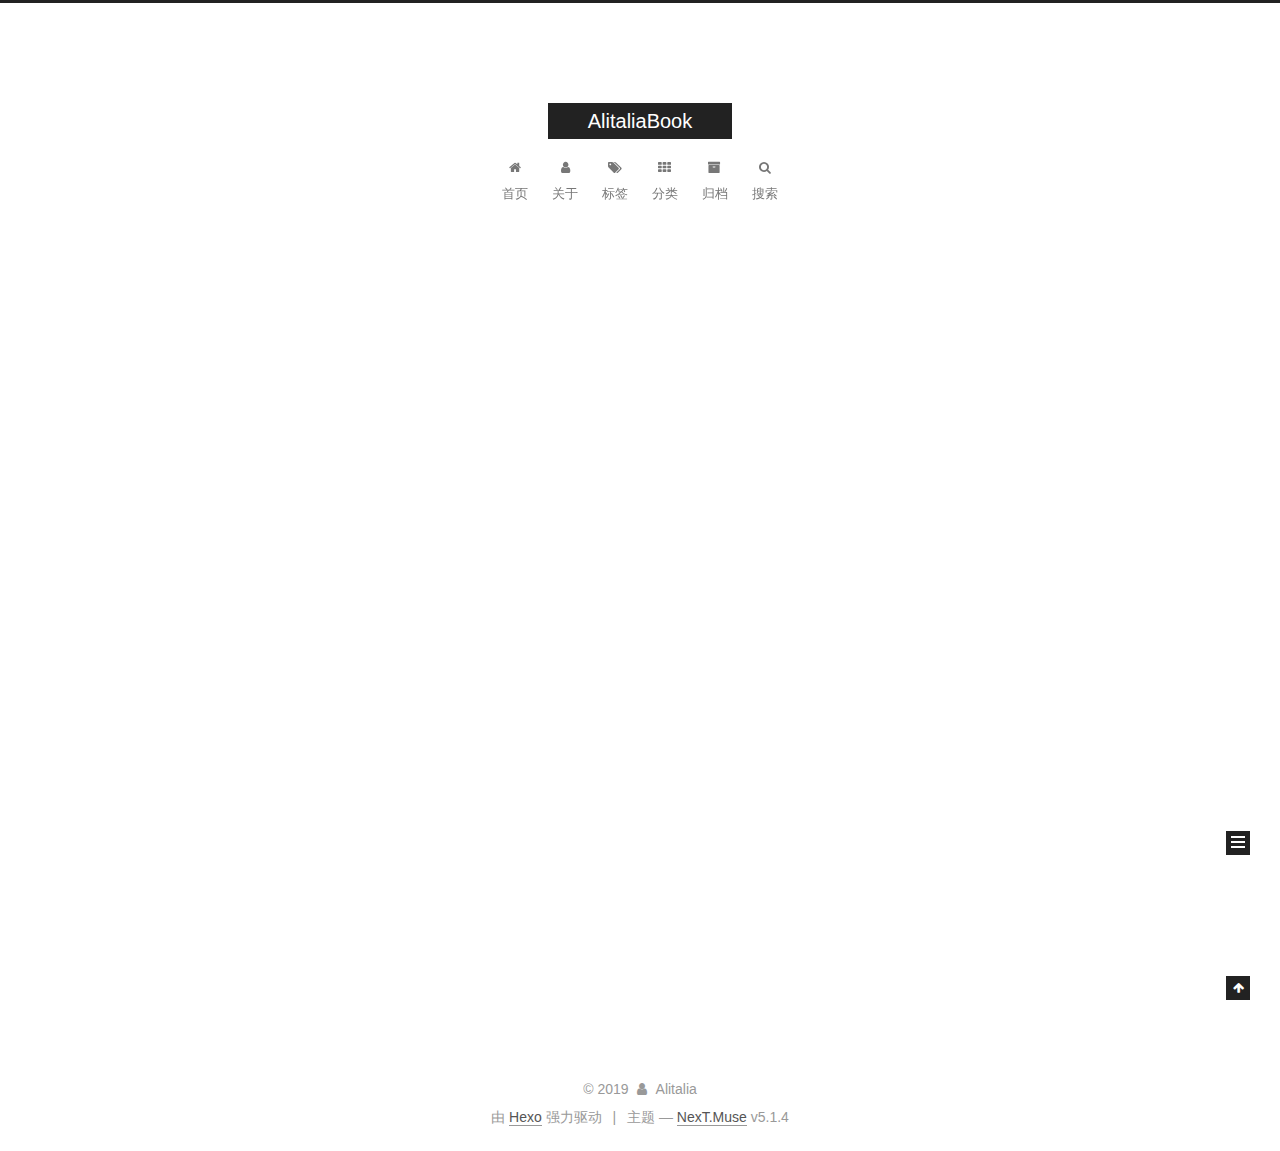
==== commit 01b3f366: "Site updated: 2019-06-26 22:29:36" ====
--- a/index.html
+++ b/index.html
@@ -80,12 +80,12 @@
 
 
 <meta property="og:type" content="website">
-<meta property="og:title" content="Hexo">
+<meta property="og:title" content="AlitaliaBook">
 <meta property="og:url" content="http://yoursite.com/index.html">
-<meta property="og:site_name" content="Hexo">
+<meta property="og:site_name" content="AlitaliaBook">
 <meta property="og:locale" content="zh-Hans">
 <meta name="twitter:card" content="summary">
-<meta name="twitter:title" content="Hexo">
+<meta name="twitter:title" content="AlitaliaBook">
 
 
 
@@ -121,7 +121,7 @@
 
 
 
-  <title>Hexo</title>
+  <title>AlitaliaBook</title>
   
 
 
@@ -152,7 +152,7 @@
     <div class="custom-logo-site-title">
       <a href="/" class="brand" rel="start">
         <span class="logo-line-before"><i></i></span>
-        <span class="site-title">Hexo</span>
+        <span class="site-title">AlitaliaBook</span>
         <span class="logo-line-after"><i></i></span>
       </a>
     </div>
@@ -291,16 +291,143 @@
   
   
   <div class="post-block">
-    <link itemprop="mainEntityOfPage" href="http://yoursite.com/2019/06/26/hello-world/">
+    <link itemprop="mainEntityOfPage" href="http://yoursite.com/2019/06/26/美好的一天/">
 
     <span hidden itemprop="author" itemscope itemtype="http://schema.org/Person">
-      <meta itemprop="name" content="John Doe">
+      <meta itemprop="name" content="Alitalia">
       <meta itemprop="description" content>
       <meta itemprop="image" content="/images/avatar.png">
     </span>
 
     <span hidden itemprop="publisher" itemscope itemtype="http://schema.org/Organization">
-      <meta itemprop="name" content="Hexo">
+      <meta itemprop="name" content="AlitaliaBook">
+    </span>
+
+    
+      <header class="post-header">
+
+        
+        
+          <h1 class="post-title" itemprop="name headline">
+                
+                <a class="post-title-link" href="/2019/06/26/美好的一天/" itemprop="url">新的Hexo</a></h1>
+        
+
+        <div class="post-meta">
+          <span class="post-time">
+            
+              <span class="post-meta-item-icon">
+                <i class="fa fa-calendar-o"></i>
+              </span>
+              
+                <span class="post-meta-item-text">发表于</span>
+              
+              <time title="创建于" itemprop="dateCreated datePublished" datetime="2019-06-26T22:16:17+08:00">
+                2019-06-26
+              </time>
+            
+
+            
+
+            
+          </span>
+
+          
+
+          
+            
+          
+
+          
+          
+
+          
+
+          
+
+          
+
+        </div>
+      </header>
+    
+
+    
+    
+    
+    <div class="post-body" itemprop="articleBody">
+
+      
+      
+
+      
+        
+          
+              尽管 Hexo 支持 MarkDown，但是我们却不能像写单独的 MarkDown 文档时那样肆无忌惮。由于我们所写的文档是需要被解析为静态网页文件的，
+所以我们必须严格遵从 Hexo 的规范，这样才能解析出条理清晰的静态网页文件。
+          
+          <!--noindex-->
+          <div class="post-button text-center">
+            <a class="btn" href="/2019/06/26/美好的一天/#more" rel="contents">
+              阅读全文 &raquo;
+            </a>
+          </div>
+          <!--/noindex-->
+        
+      
+    </div>
+    
+    
+    
+
+    
+
+    
+
+    
+
+    <footer class="post-footer">
+      
+
+      
+
+      
+
+      
+      
+        <div class="post-eof"></div>
+      
+    </footer>
+  </div>
+  
+  
+  
+  </article>
+
+
+    
+      
+
+  
+
+  
+  
+  
+
+  <article class="post post-type-normal" itemscope itemtype="http://schema.org/Article">
+  
+  
+  
+  <div class="post-block">
+    <link itemprop="mainEntityOfPage" href="http://yoursite.com/2019/06/26/hello-world/">
+
+    <span hidden itemprop="author" itemscope itemtype="http://schema.org/Person">
+      <meta itemprop="name" content="Alitalia">
+      <meta itemprop="description" content>
+      <meta itemprop="image" content="/images/avatar.png">
+    </span>
+
+    <span hidden itemprop="publisher" itemscope itemtype="http://schema.org/Organization">
+      <meta itemprop="name" content="AlitaliaBook">
     </span>
 
     
@@ -439,9 +566,9 @@
         <div class="site-overview">
           <div class="site-author motion-element" itemprop="author" itemscope itemtype="http://schema.org/Person">
             
-              <img class="site-author-image" itemprop="image" src="/images/avatar.png" alt="John Doe">
-            
-              <p class="site-author-name" itemprop="name">John Doe</p>
+              <img class="site-author-image" itemprop="image" src="/images/avatar.png" alt="Alitalia">
+            
+              <p class="site-author-name" itemprop="name">Alitalia</p>
               <p class="site-description motion-element" itemprop="description"></p>
           </div>
 
@@ -452,7 +579,7 @@
               
                 <a href="/archives/">
               
-                  <span class="site-state-item-count">1</span>
+                  <span class="site-state-item-count">2</span>
                   <span class="site-state-item-name">日志</span>
                 </a>
               </div>
@@ -460,6 +587,15 @@
 
             
 
+            
+              
+              
+              <div class="site-state-item site-state-tags">
+                <a href="/tags/index.html">
+                  <span class="site-state-item-count">3</span>
+                  <span class="site-state-item-name">标签</span>
+                </a>
+              </div>
             
 
           </nav>
@@ -497,7 +633,7 @@
   <span class="with-love">
     <i class="fa fa-user"></i>
   </span>
-  <span class="author" itemprop="copyrightHolder">John Doe</span>
+  <span class="author" itemprop="copyrightHolder">Alitalia</span>
 
   
 </div>
--- a/css/main.css
+++ b/css/main.css
@@ -1822,7 +1822,7 @@
   width: 4px;
   height: 4px;
   border-radius: 50%;
-  background: #d1eb08;
+  background: #06ed7d;
 }
 .links-of-blogroll {
   font-size: 13px;
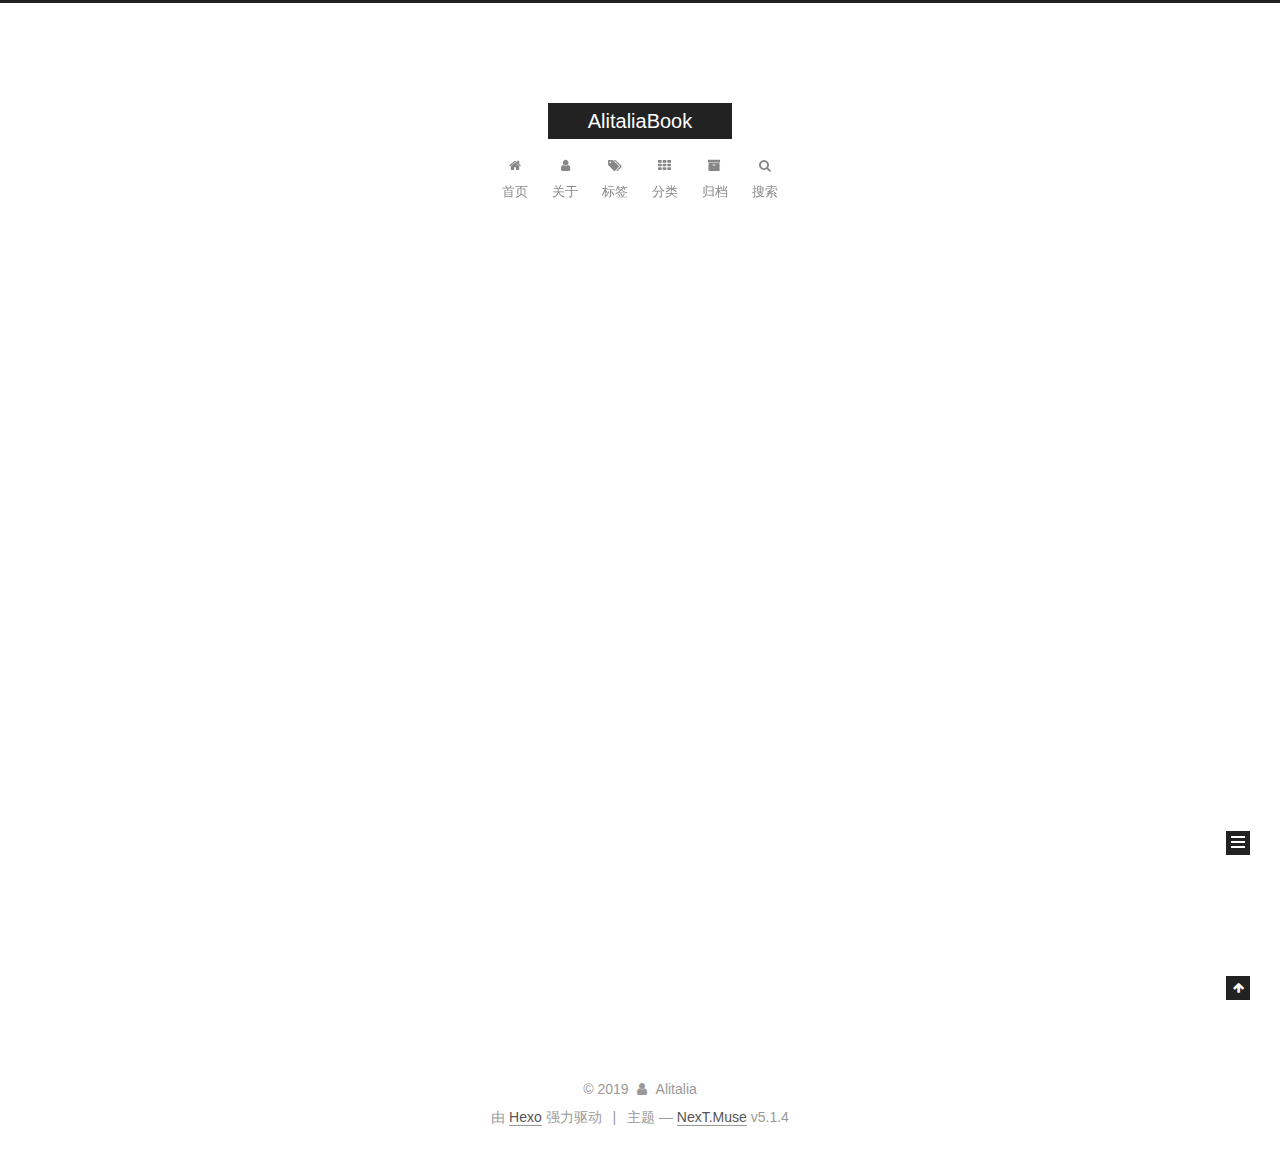
==== commit 9bde33d3: "Site updated: 2019-06-27 17:11:57" ====
--- a/index.html
+++ b/index.html
@@ -362,8 +362,8 @@
       
         
           
-              尽管 Hexo 支持 MarkDown，但是我们却不能像写单独的 MarkDown 文档时那样肆无忌惮。由于我们所写的文档是需要被解析为静态网页文件的，
-所以我们必须严格遵从 Hexo 的规范，这样才能解析出条理清晰的静态网页文件。
+             尽管 Hexo 支持 MarkDown，但是我们却不能像写单独的 MarkDown 文档时那样肆无忌惮。由于我们所写的文档是需要被解析为静态网页文件的，所以我们必须严格遵从 Hexo 的规范，这样才能解析出条理清晰的静态网页文件。
+
           
           <!--noindex-->
           <div class="post-button text-center">
--- a/css/main.css
+++ b/css/main.css
@@ -1822,7 +1822,7 @@
   width: 4px;
   height: 4px;
   border-radius: 50%;
-  background: #06ed7d;
+  background: #aaff9d;
 }
 .links-of-blogroll {
   font-size: 13px;
